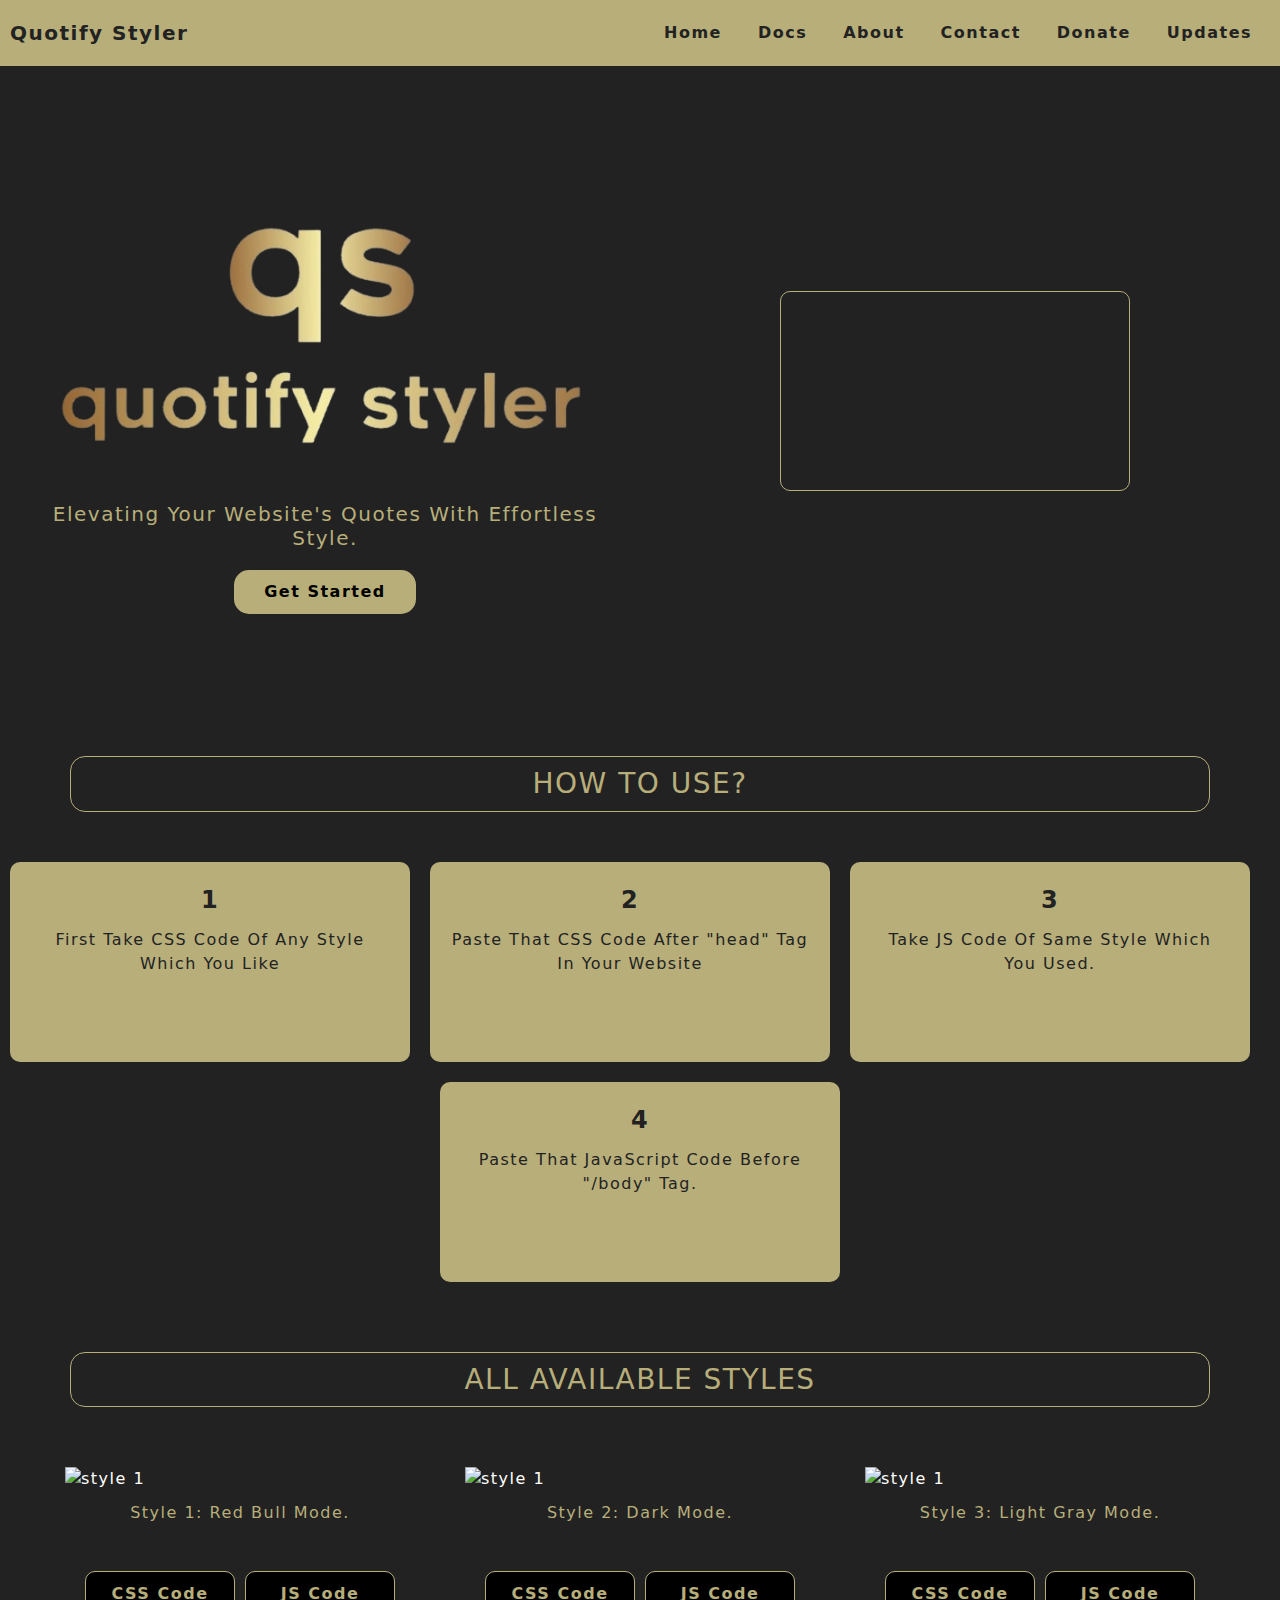
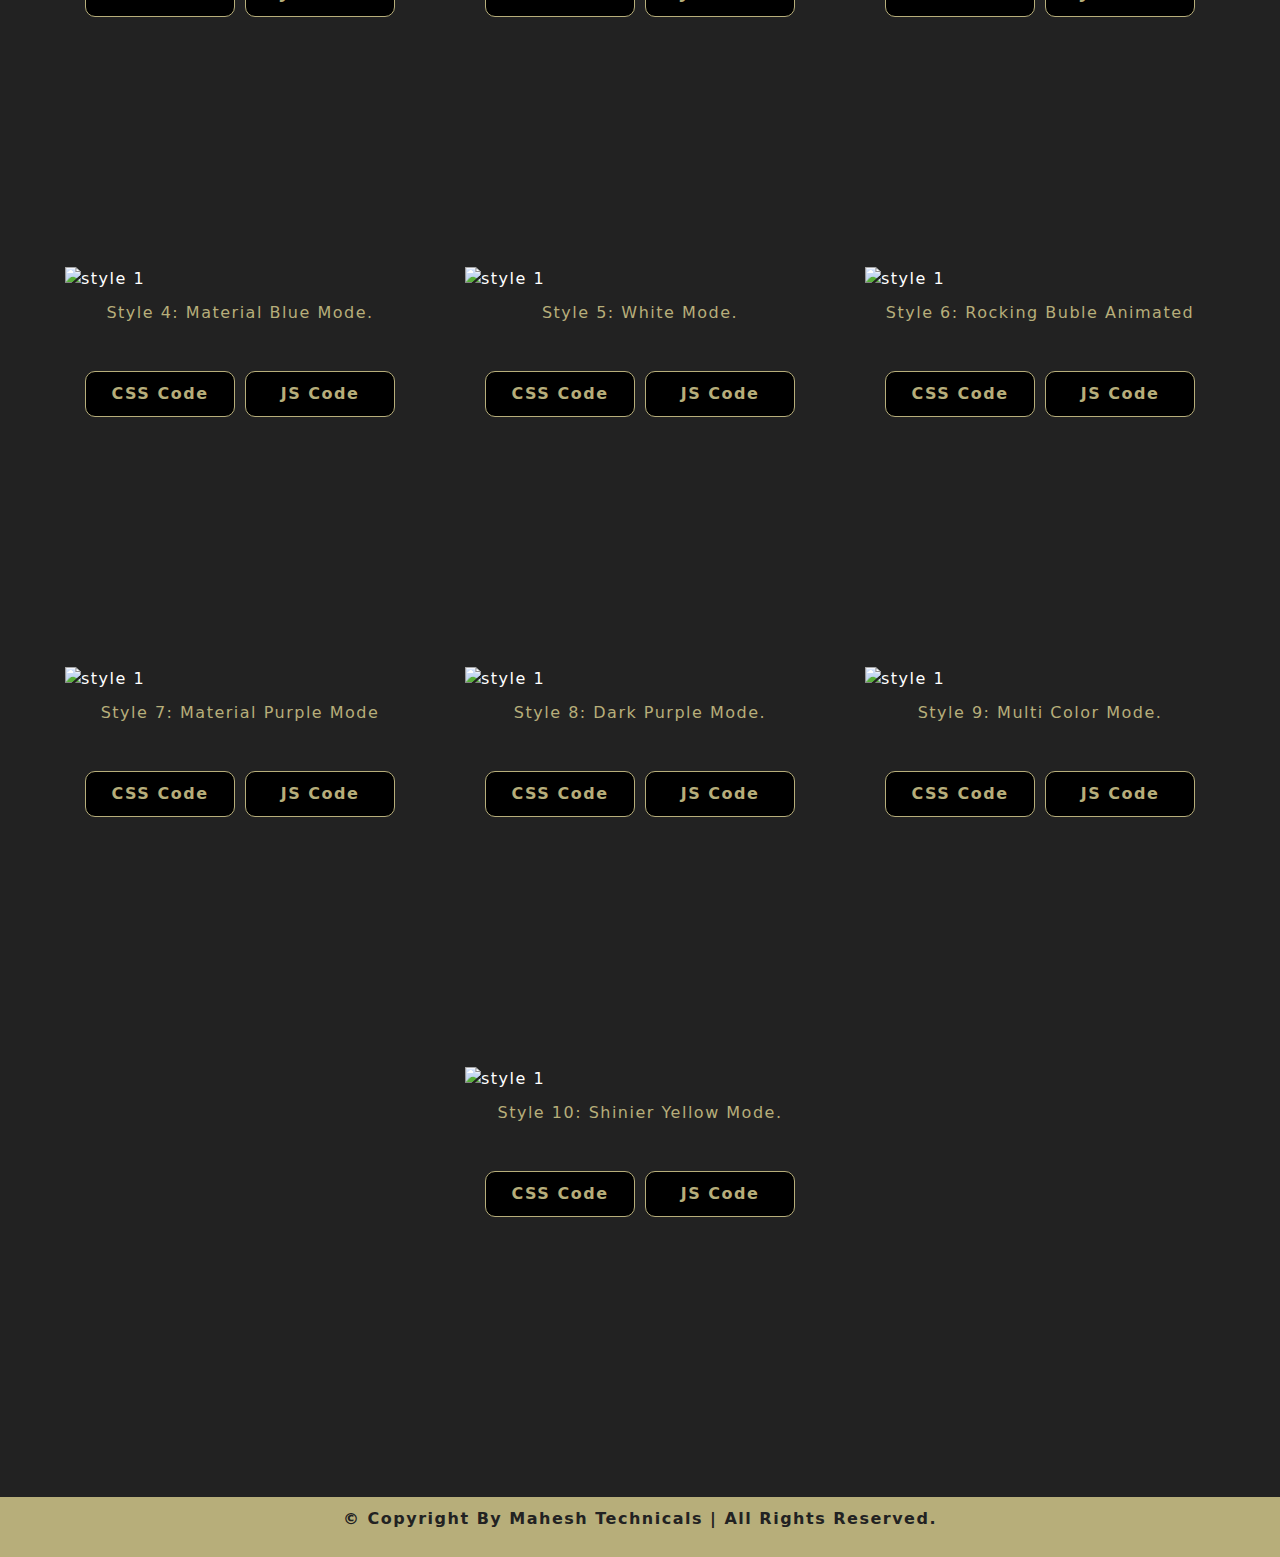
==== index.html @ 48b48182 "Added Changelogs section in menu bar" ====
<!doctype html>
<html lang="en">

<head>
  <meta charset="utf-8">
  <meta name="viewport" content="width=device-width, initial-scale=1">
  <title>Quotify Styler</title>
  <link href="https://cdn.jsdelivr.net/npm/bootstrap@5.3.3/dist/css/bootstrap.min.css" rel="stylesheet" integrity="sha384-QWTKZyjpPEjISv5WaRU9OFeRpok6YctnYmDr5pNlyT2bRjXh0JMhjY6hW+ALEwIH" crossorigin="anonymous">
  <link rel="stylesheet" href="public/style.css">
  <link rel="stylesheet" href="public/responsive.css">
  <link rel="stylesheet" href="https://cdnjs.cloudflare.com/ajax/libs/font-awesome/6.5.2/css/all.min.css" integrity="sha512-SnH5WK+bZxgPHs44uWIX+LLJAJ9/2PkPKZ5QiAj6Ta86w+fsb2TkcmfRyVX3pBnMFcV7oQPJkl9QevSCWr3W6A==" crossorigin="anonymous" referrerpolicy="no-referrer" />
</head>

<body>

  <!--Navbar -->

  <nav class="navbar navbar-expand-lg navbar-light" style="background-color: #B7AE7A;padding-left: 10px; padding-right: 10px;">
    <a class="navbar-brand" href="https://quotify-styler.netlify.app" style="color: #222222; font-weight: bold;">Quotify Styler</a>
    <button class="navbar-toggler" type="button" data-toggle="collapse" data-target="#navbarNav" aria-controls="navbarNav" aria-expanded="false" aria-label="Toggle navigation">
      <span class="navbar-toggler-icon"></span>
    </button>
    <div class="collapse navbar-collapse" id="navbarNav">
      <ul class="navbar-nav m"> <!-- Add ml-auto class here -->
        <li class="nav-item active">
          <a class="nav-link" href="index.html" style="color: #222222; font-weight: bold;">Home</a>
        </li>
        <li class="nav-item">
          <a class="nav-link" href="#docs" style="color: #222222; font-weight: bold;">Docs</a>
        </li>
        <li class="nav-item">
          <a class="nav-link" href="public/about.html" style="color: #222222; font-weight: bold;">About</a>
        </li>
        <li class="nav-item">
          <a class="nav-link" href="public/contact.html" style="color: #222222; font-weight: bold;">Contact</a>
        </li>
        <li class="nav-item">
          <a class="nav-link" href="public/donate.html" style="color: #222222; font-weight: bold;">Donate</a>
        </li>
        <li class="nav-item">
          <a class="nav-link" href="https://quotify-styler.netlify.app/public/updates" style="color: #222222; font-weight: bold;">Updates</a>
        </li>

      </ul>
    </div>
  </nav>


  <div class="whole">



    <!--    Hero Section -->
    <div class="hero">

      <div class="left">

        <img src="public/hero.png" alt="QUOTIFYY Logo">
        <H4>Elevating your website's quotes with effortless style.</H4>

        <a href="#start">

          <button class="bg-primary">Get Started</button></a>

      </div>


      <div class="right">

        <iframe width="560" height="315" src="https://www.youtube.com/embed/2-ReTKgV220?si=RviIQSZwDc6RubhR" title="YouTube video player" frameborder="0" allow="accelerometer; autoplay; clipboard-write; encrypted-media; gyroscope; picture-in-picture; web-share" referrerpolicy="strict-origin-when-cross-origin" allowfullscreen></iframe>


      </div>

    </div>



    <!--    How To UseSection -->

    <h3 id="docs" class="container">How To Use? </h3>

    <div class="use">
      <div class="box">
        <div>
          1
        </div>
        <p>First Take CSS Code Of Any Style Which You Like</p>
      </div>

      <div class="box">
        <div>
          2
        </div>
        <p>Paste That CSS Code After "head" Tag In Your Website</p>
      </div>

      <div class="box">
        <div>
          3
        </div>
        <p>Take JS Code Of Same Style Which You Used.</p>

      </div>

      <div class="box">
        <div>
          4
        </div>
        <p>Paste That JavaScript Code Before "/body" Tag.</p>

      </div>



    </div>

    <!--    Code Section -->
    <h3 id="start" class="container">All Available Styles</h3>


    <div class="styles-sec">
    </div>




  </div>





  <!--    Footer Section -->

  <div class="footer bg-primary">

    <p>© Copyright By Mahesh Technicals | All Rights Reserved.</p>

  </div>





  <script src="https://cdnjs.cloudflare.com/ajax/libs/clipboard.js/2.0.8/clipboard.min.js"></script>


  <script src="https://cdn.jsdelivr.net/npm/bootstrap@5.3.3/dist/js/bootstrap.bundle.min.js" integrity="sha384-YvpcrYf0tY3lHB60NNkmXc5s9fDVZLESaAA55NDzOxhy9GkcIdslK1eN7N6jIeHz" crossorigin="anonymous"></script>

  <!-- jQuery (necessary for Bootstrap's JavaScript plugins) -->
  <script src="https://code.jquery.com/jquery-3.6.0.min.js"></script>
  <!-- Popper.js -->
  <script src="https://cdnjs.cloudflare.com/ajax/libs/popper.js/2.10.2/umd/popper.min.js"></script>
  <!-- Bootstrap JS -->
  <script src="https://stackpath.bootstrapcdn.com/bootstrap/4.5.2/js/bootstrap.min.js"></script>

  <script src="public/api.js">
    public / api.js
  </script>

  <script src="public/main.js">
  </script>



</body>

</html>
---- public/style.css ----
* {
  margin: 0;
  padding: 0;
  box-sizing: border-box;

  letter-spacing: 1.5px;
}


body {
  background: #222222;
  color: white;
}

.whole {
  margin: 10px;
}

a {
  text-decoration: none;
}


ul {
  margin-left: auto;
}

ul li {
  padding: 5px 10px;
  text-align: center;
}

ul li :hover {
  border-radius: 10px;
  background: #222222;
  color: white !important;
  transition: all ease 0.6s;
}


.hero {
  display: flex;
  flex-direction: column;
  align-items: center;
  width: 100%;
  height: auto;
  margin-bottom: 50px;
  /* Change height to auto for responsiveness */
}

.hero .left,
.hero .right {
  width: 100%;
  padding: 20px;
  display: flex;
  flex-direction: column;
  align-items: center;
}

.hero .left img {
  max-width: 100%;
  /* Adjusted max-width to fit container */
  margin-bottom: -30px;
  /* Adjusted margin for better spacing */
}

.hero .left h4 {
  text-align: center;
  margin: 20px 0;
  text-transform: capitalize;
  font-size: 20px;
  color: #B7AE7A;
}

.hero .left button {
  display: block;
  margin: 0 auto;
  outline: none;
  border: none;
  color: black;
  padding: 10px 30px;
  text-align: center;
  border-radius: 15px;
  cursor: pointer;
  background: #B7AE7A !important;
  font-weight: bold;


}

.hero .left button:hover {
  background: #222222 !important;
  color: white !important;
  transition: all ease 0.6s;
  border: 1px solid #B7AE7A;
}

.right iframe {
  width: 350px !important;
  height: 200px;
  border-radius: 10px;
  border: 1px solid #B7AE7A;
}



h3 {
  text-align: center;
  padding: 10px;
  border: 1px solid #B7AE7A;
  border-radius: 15px;
  text-transform: uppercase;
  margin: 10px;
  color: #B7AE7A;
  margin-bottom: 50px;

}

.use {
  display: flex;
  flex-direction: column;
  /* Default: vertical layout */
  align-items: center;
  margin-bottom: 50px;

}

.box {
  width: 100%;
  max-width: 400px;
  /* Adjust max-width as needed */
  padding: 20px;
  margin-bottom: 20px;
  background-color: #B7AE7A;
  border-radius: 10px;
  text-align: center;
  color: #222222;
  height: 200px;

}

.box>div {
  font-size: 24px;
  font-weight: bold;
  margin-bottom: 10px;
}

.box p {
  font-size: 16px;
}



.styles-sec {
  display: flex;
  align-items: center;
  justify-content: center;
  width: 100%;
  height: 100%;
  padding: 10px;
  flex-wrap: wrap;


}

.style {
  width: 100%;
  max-width: 400px;
  height: 400px;
  display: flex;
  flex-direction: column;
  align-items: center;
}

.style img {
  width: 350px;
}

.style p {
  color: #B7AE7A;
  font-weight: 500;
  padding: 10px;
  text-align: center;

}

.copy {
  width: 100%;
  display: flex;
  align-items: center;
  justify-content: center;
  gap: 10px;
  margin-top: 20px;
}

.style button {
  outline: none;
  border: none;
  color: #B7AE7A;
  padding: 10px 10px;
  text-align: center;
  border-radius: 10px;
  cursor: pointer;
  background: black;
  border: 1px solid #B7AE7A;
  font-weight: bold;
  width: 150px;

}

.fa-css3-alt {
  color: orange;
}

.fa-js {
  color: yellow;
}


.fa-check {
  color: #2ecc71;
}



.footer {
  display: flex;
  justify-content: center;
  align-items: center;
  text-align: center;
  margin-top: 20px;
  color: #222222;
  padding: 10px;
  background: #B7AE7A !important;
  font-weight: bold;
}

.allLogs {
  display: flex;
  flex-wrap: wrap;
  gap: 50px;
  justify-content: center;
  align-items: top;
  width: 100%;
  height: auto;
}

.log {
  width: 100%;
  max-width: 500px;
  height: auto;
  display: flex;
  flex-direction: column;
  align-items: left;
  padding: 10px;
  justify-content: start;
}


.log h4 {
  color: #B7AE7A;
}
---- public/responsive.css ----
/* Media query for desktop */
@media (min-width: 768px) {
  .use {
    flex-direction: row;
    /* Horizontal layout for desktop */
    justify-content: center;
    /* Center items horizontally */
    flex-wrap: wrap;
    /* Allow wrapping of boxes */
  }

  .box {
    width: calc(50% - 20px);
    /* Set width for each box, minus margin */
    margin-right: 20px;
    /* Add space between boxes */
  }

  .box:last-child {
    margin-right: 0;
    /* Remove margin from last box */
  }
}


@media (min-width: 768px) {
  .hero {
    flex-direction: row;
    justify-content: space-between;
    height: 70vh;
    /* Restore height for larger screens */
  }

  .hero .left,
  .hero .right {
    width: 50%;
    padding: 0 20px;
  }
}
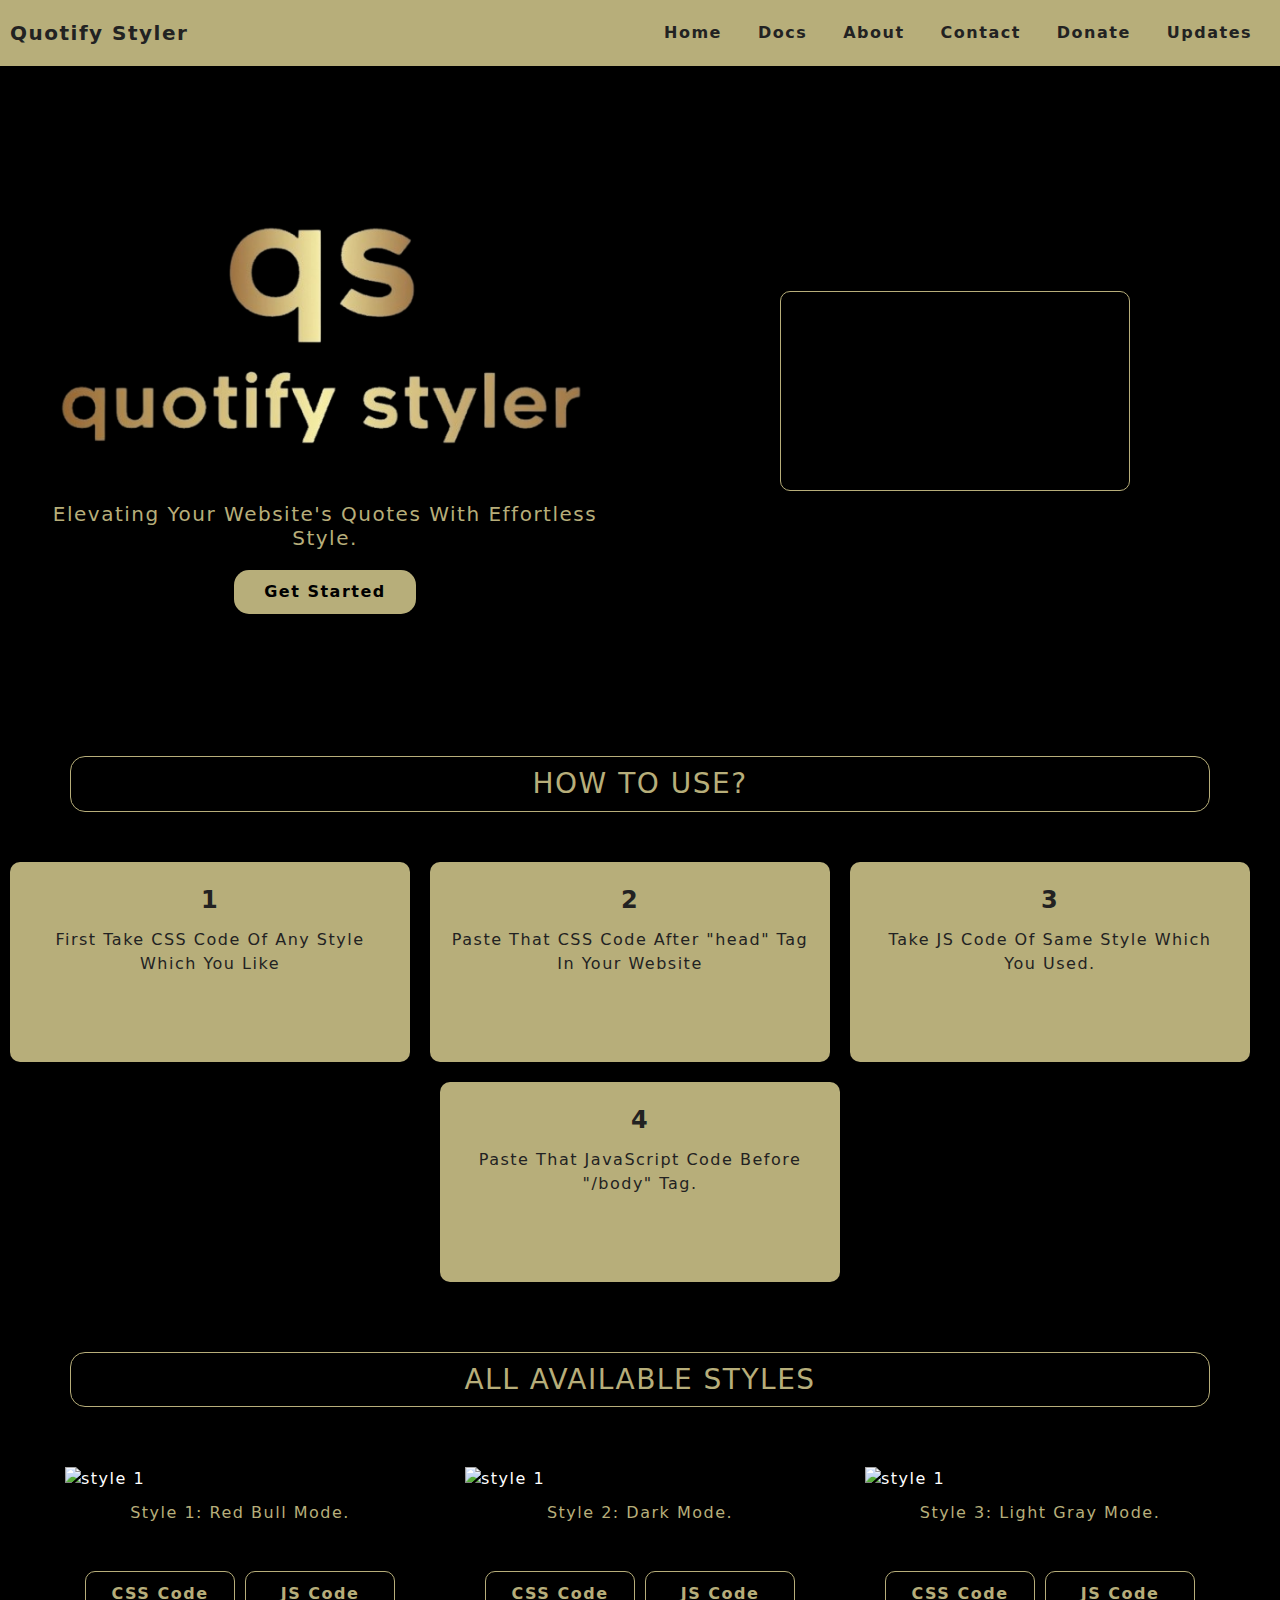
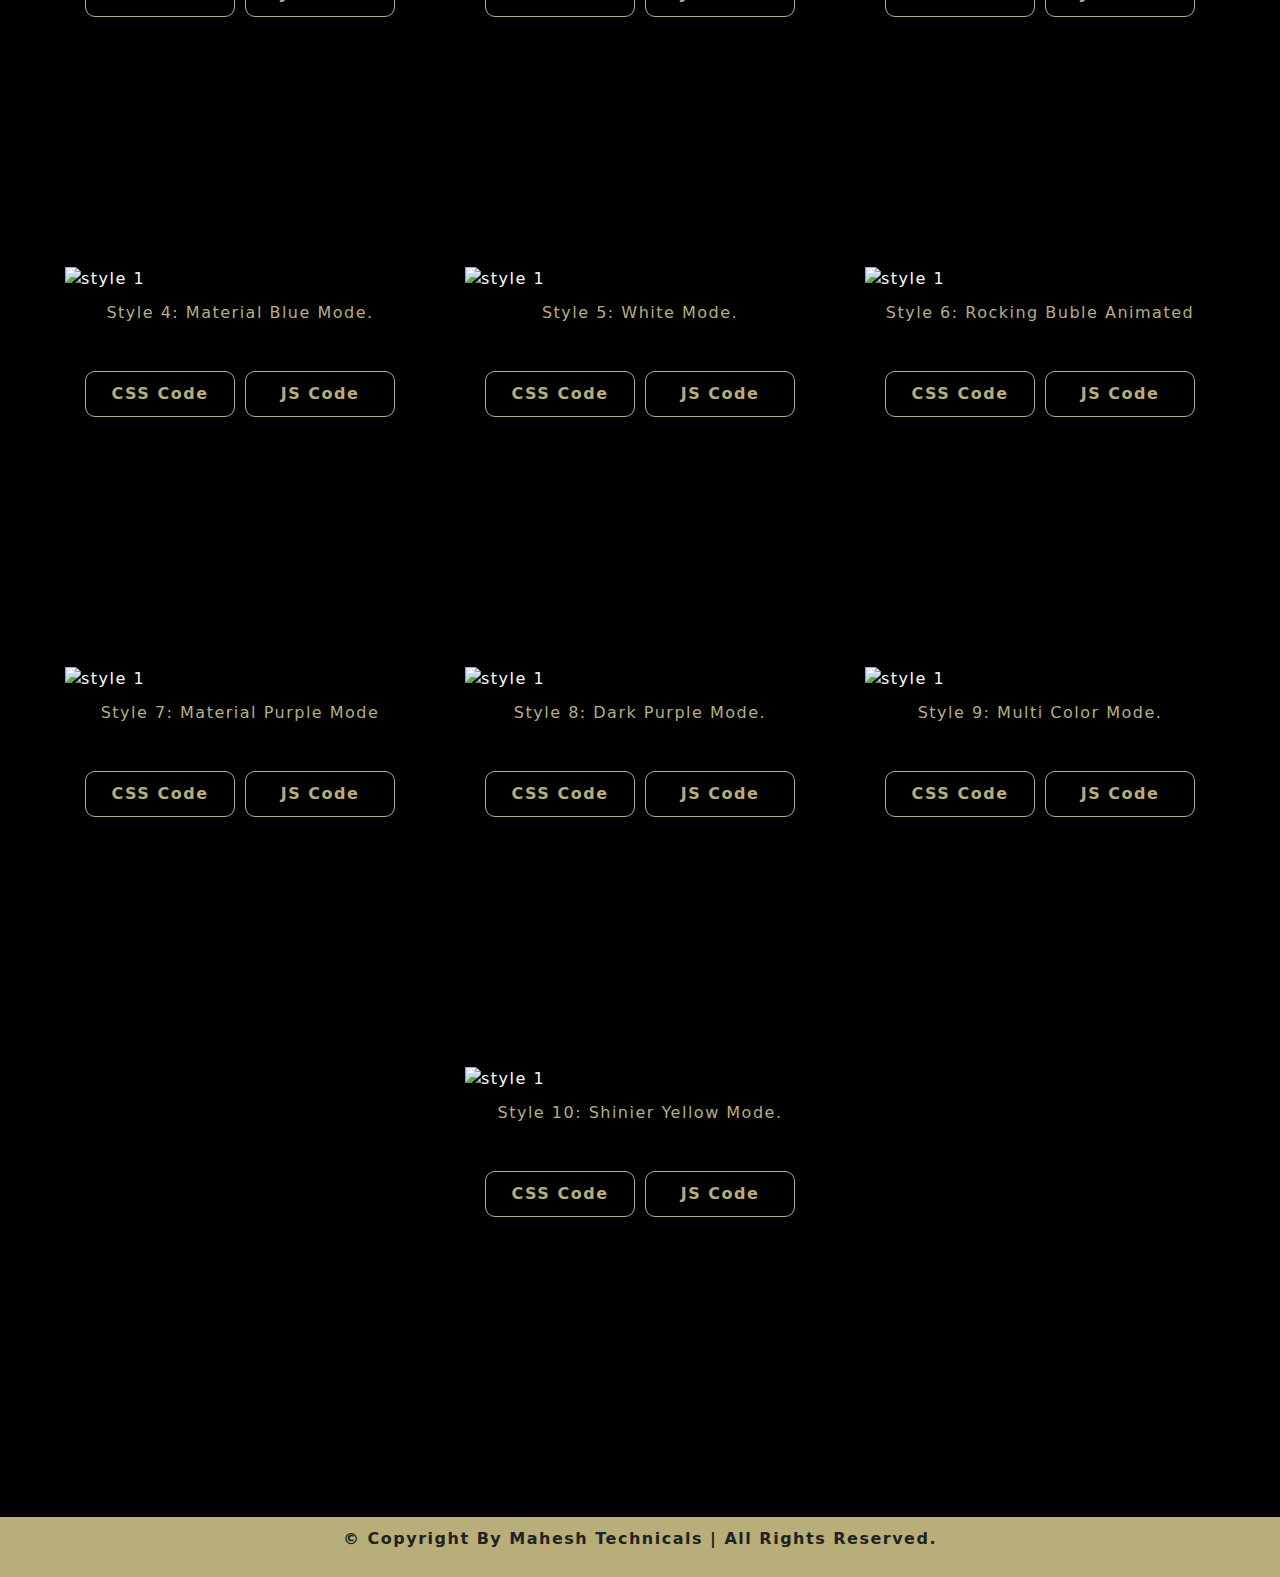
==== commit 33815f19: "Contact us page added to site" ====
--- a/index.html
+++ b/index.html
@@ -29,10 +29,10 @@
           <a class="nav-link" href="#docs" style="color: #222222; font-weight: bold;">Docs</a>
         </li>
         <li class="nav-item">
-          <a class="nav-link" href="public/about.html" style="color: #222222; font-weight: bold;">About</a>
+          <a class="nav-link" href="https://quotify-styler.netlify.app/public/about" style="color: #222222; font-weight: bold;">About</a>
         </li>
         <li class="nav-item">
-          <a class="nav-link" href="public/contact.html" style="color: #222222; font-weight: bold;">Contact</a>
+          <a class="nav-link" href="https://quotify-styler.netlify.app/public/contact" style="color: #222222; font-weight: bold;">Contact</a>
         </li>
         <li class="nav-item">
           <a class="nav-link" href="public/donate.html" style="color: #222222; font-weight: bold;">Donate</a>
--- a/public/style.css
+++ b/public/style.css
@@ -8,7 +8,7 @@
 
 
 body {
-  background: #222222;
+  background: black;
   color: white;
 }
 
@@ -223,18 +223,6 @@
 
 
 
-.footer {
-  display: flex;
-  justify-content: center;
-  align-items: center;
-  text-align: center;
-  margin-top: 20px;
-  color: #222222;
-  padding: 10px;
-  background: #B7AE7A !important;
-  font-weight: bold;
-}
-
 .allLogs {
   display: flex;
   flex-wrap: wrap;
@@ -259,4 +247,127 @@
 
 .log h4 {
   color: #B7AE7A;
+}
+
+
+.allLogs img {
+  width: 300px;
+  height: 200px;
+}
+
+#about {
+  width: 100%;
+  display: flex;
+  align-items: center;
+  justify-content: center;
+  flex-direction: column;
+
+}
+
+#about img {
+  width: 300px;
+}
+
+#about p {
+  width: 100%;
+  max-width: 800px;
+  color: #B7AE7A;
+
+
+}
+
+
+
+.fe-sec {
+  display: flex;
+  width: 100%;
+  flex-wrap: wrap;
+  max-width: 900px;
+  justify-content: center;
+  align-items: center;
+  gap: 20px;
+
+}
+
+.fe-box {
+  height: 150px;
+  width: 45%;
+  max-width: 200px;
+  border: 1px inset #B7AE7A;
+  display: flex;
+  justify-content: center;
+  padding: 10px;
+  align-items: center;
+  flex-direction: column;
+  border-radius: 15px;
+}
+
+.fe-box i {
+  font-size: 40px;
+  border-radius: 50%;
+  display: flex;
+  align-items: center;
+  justify-content: center;
+  margin-bottom: 10px;
+  color: darkgray;
+}
+
+
+
+.fe-box:hover {
+  background: #222222;
+
+}
+
+
+.contact-sec {
+  width: 100%;
+  max-width: 800px;
+  display: flex;
+  align-items: center;
+  flex-direction: column;
+  gap: 20px;
+}
+
+.contact-sec input,
+textarea {
+  padding: 10px 15px;
+  width: 100%;
+  background: transparent;
+  outline: none;
+  border: 1px solid #B7AE7A;
+  color: #B7AE7A;
+  border-radius: 15px;
+}
+
+.contact-sec button {
+  padding: 10px 40px;
+  border: 1px solid #B7AE7A;
+  outline: none;
+  background: transparent;
+  color: #B7AE7A;
+  border-radius: 15px;
+  text-transform: uppercase;
+  font-weight: bold;
+  font-size: 20px;
+}
+
+
+
+
+
+
+
+
+
+.footer {
+  display: flex;
+  justify-content: center;
+  align-items: center;
+  text-align: center;
+  margin-top: 40px;
+  color: #222222;
+  padding: 10px;
+  background: #B7AE7A !important;
+  font-weight: bold;
 }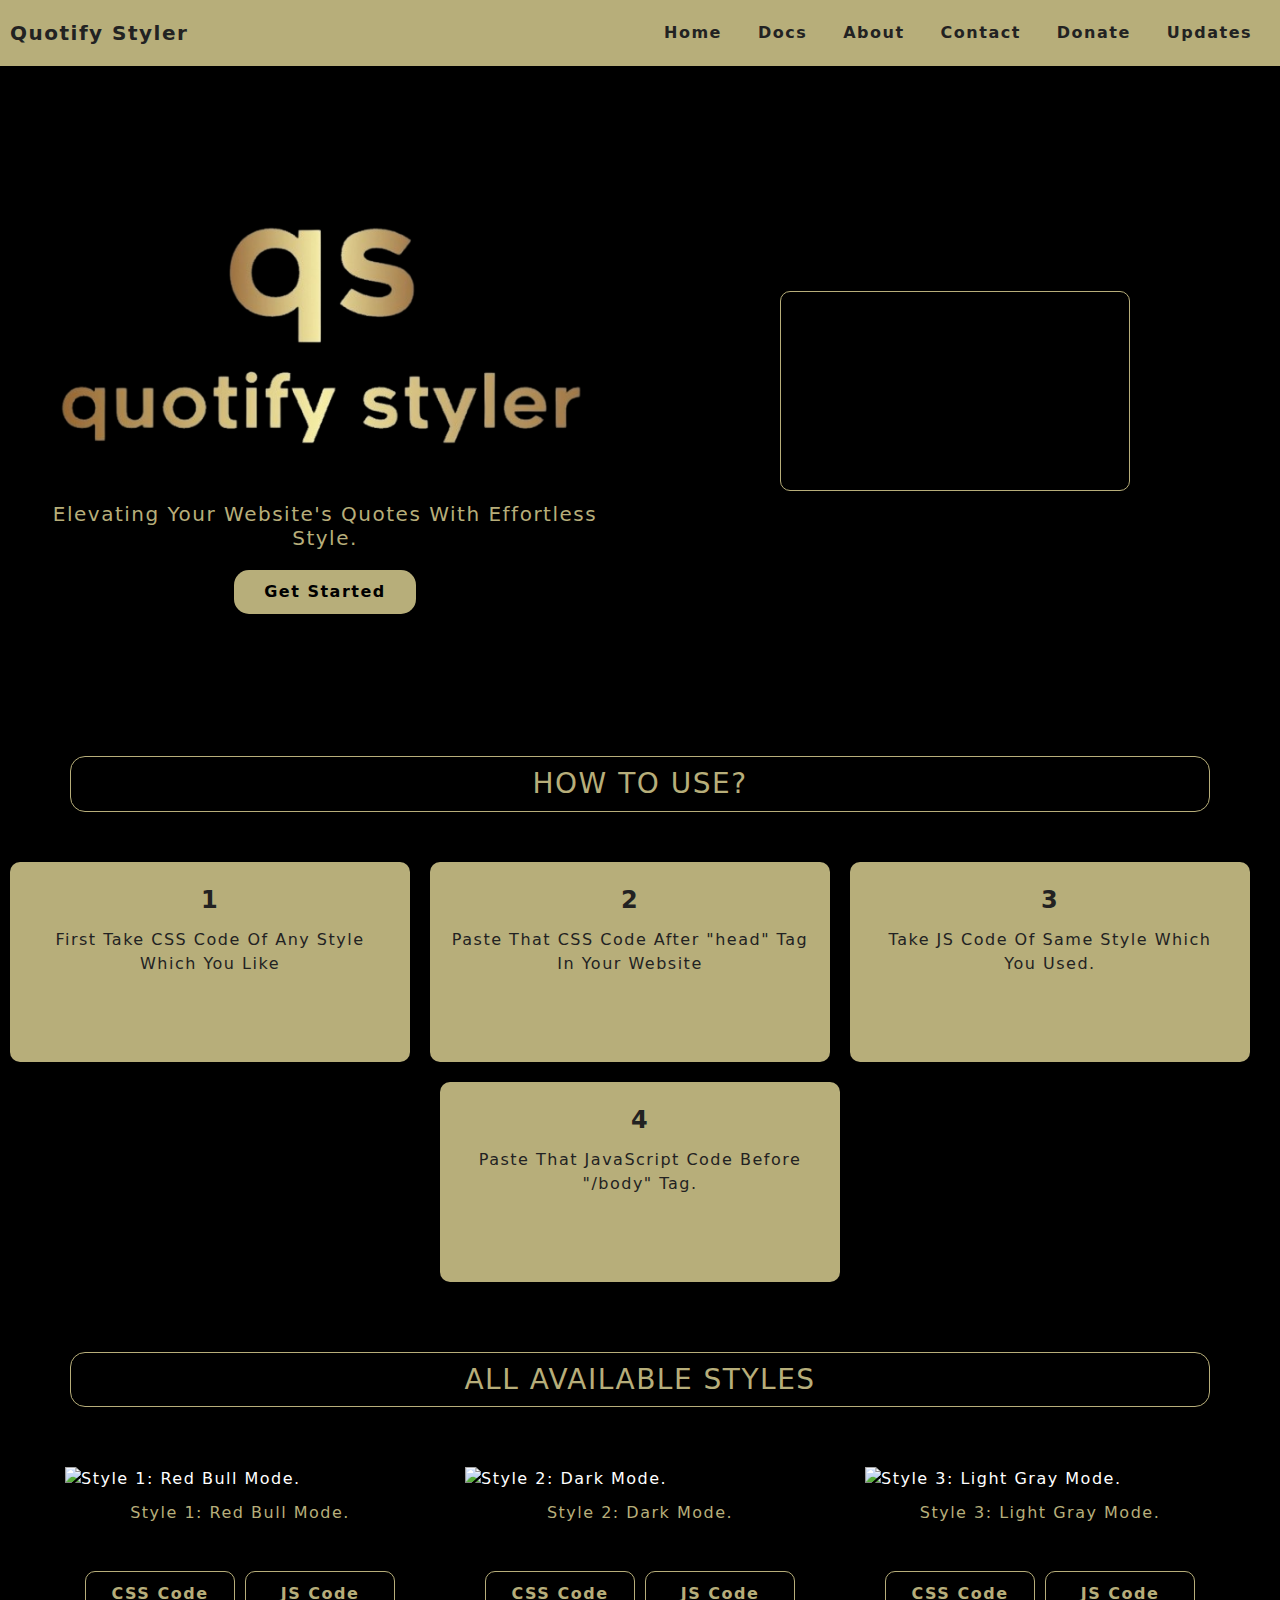
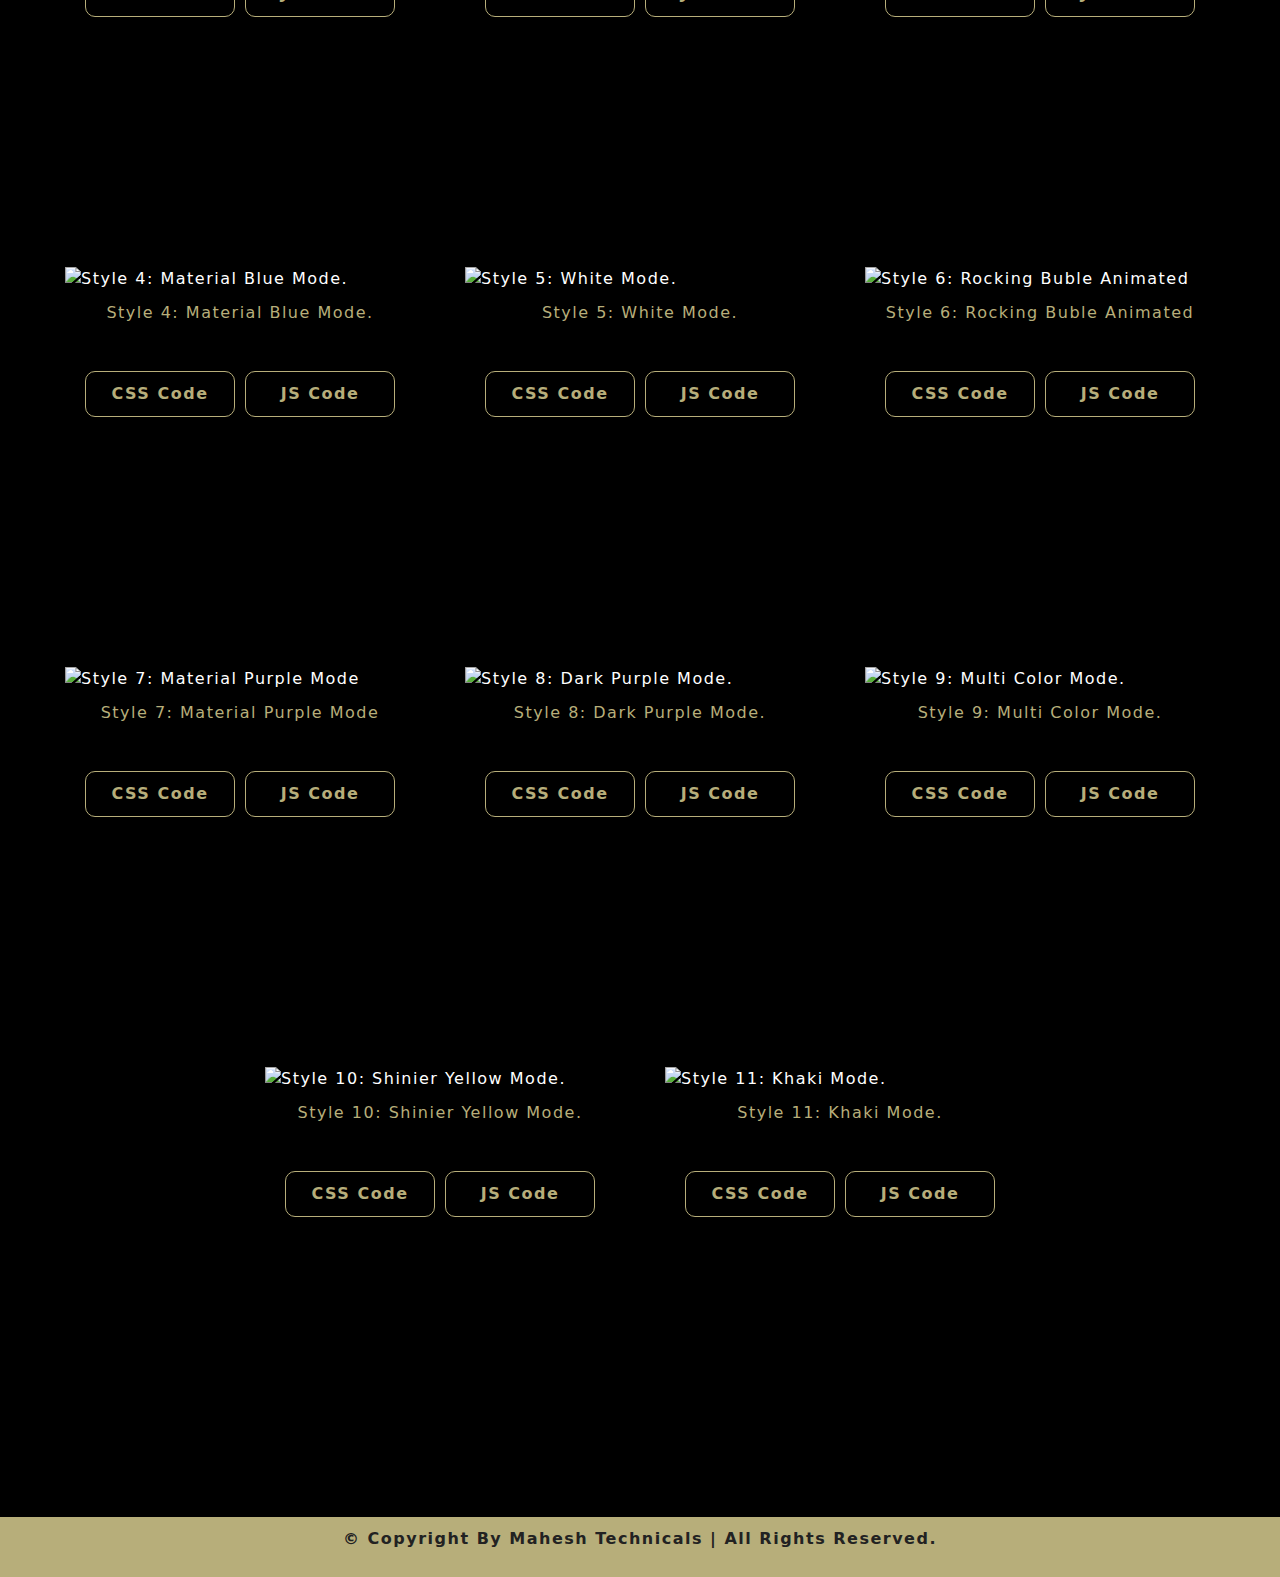
==== commit 020bddf5: "Donate page added." ====
--- a/index.html
+++ b/index.html
@@ -35,7 +35,7 @@
           <a class="nav-link" href="https://quotify-styler.netlify.app/public/contact" style="color: #222222; font-weight: bold;">Contact</a>
         </li>
         <li class="nav-item">
-          <a class="nav-link" href="public/donate.html" style="color: #222222; font-weight: bold;">Donate</a>
+          <a class="nav-link" href="https://quotify-styler.netlify.app/public/donate" style="color: #222222; font-weight: bold;">Donate</a>
         </li>
         <li class="nav-item">
           <a class="nav-link" href="https://quotify-styler.netlify.app/public/updates" style="color: #222222; font-weight: bold;">Updates</a>
--- a/public/style.css
+++ b/public/style.css
@@ -326,6 +326,7 @@
   display: flex;
   align-items: center;
   flex-direction: column;
+  margin: 0 auto;
   gap: 20px;
 }
 
@@ -350,13 +351,123 @@
   text-transform: uppercase;
   font-weight: bold;
   font-size: 20px;
-}
-
-
-
-
-
-
+  margin-bottom: 40px;
+}
+
+.contact-sec button:hover {
+  background: #B7AE7A;
+  color: #222222;
+  transition: all ease 0.6s;
+}
+
+.or {
+  width: 100%;
+  max-width: 800px;
+  display: flex;
+  align-items: center;
+  justify-content: center;
+  margin: 0 auto;
+
+
+}
+
+.or p {
+  font-size: 20px;
+  border: 1px solid #B7AE7A;
+  border-radius: 50%;
+  padding: 10px;
+}
+
+.social {
+  width: 100%;
+  max-width: 800px;
+  display: flex;
+  align-items: center;
+  justify-content: center;
+  gap: 15px;
+  margin: 0 auto;
+}
+
+
+.social i {
+  font-size: 30px;
+  color: #B7AE7A;
+}
+
+.don {
+  display: flex;
+  justify-content: center;
+  align-items: center;
+  flex-wrap: wrap;
+  width: 100%;
+  max-width: 1000px;
+  gap: 40px;
+}
+
+.don-box {
+  display: flex;
+  flex-direction: column;
+  align-items: center;
+  justify-content: center;
+  width: 100%;
+  max-width: 300px;
+  padding: 10px;
+  border: 1px solid #B7AE7A;
+  height: 400px;
+  border-radius: 15px;
+}
+
+.don-box img {
+  height: 200px;
+  width: 200px;
+  border-radius: 10px;
+}
+
+.UPI {
+  color: #222222;
+  padding: 5px;
+  background: #B7AE7A;
+  display: flex;
+  align-items: center;
+  justify-content: center;
+  font-weight: bold;
+  border-radius: 10px;
+
+}
+
+
+mac {
+  height: 200px;
+  width: 200px;
+  display: flex;
+  justify-content: center;
+  align-items: center;
+}
+
+
+.fa-paypal {
+  font-size: 150px
+}
+
+.don-box button {
+  border: none;
+  outline: none;
+  padding: 10px 40px;
+  text-align: center;
+  color: #222222;
+  background: #B7AE7A;
+  font-weight: bold;
+  border-radius: 10px;
+}
+
+
+.don-info {
+  width: 100%;
+  max-width: 1000px;
+  padding: 20px 50px;
+  margin: 0 auto;
+  color: #B7AE7A;
+}
 
 
 
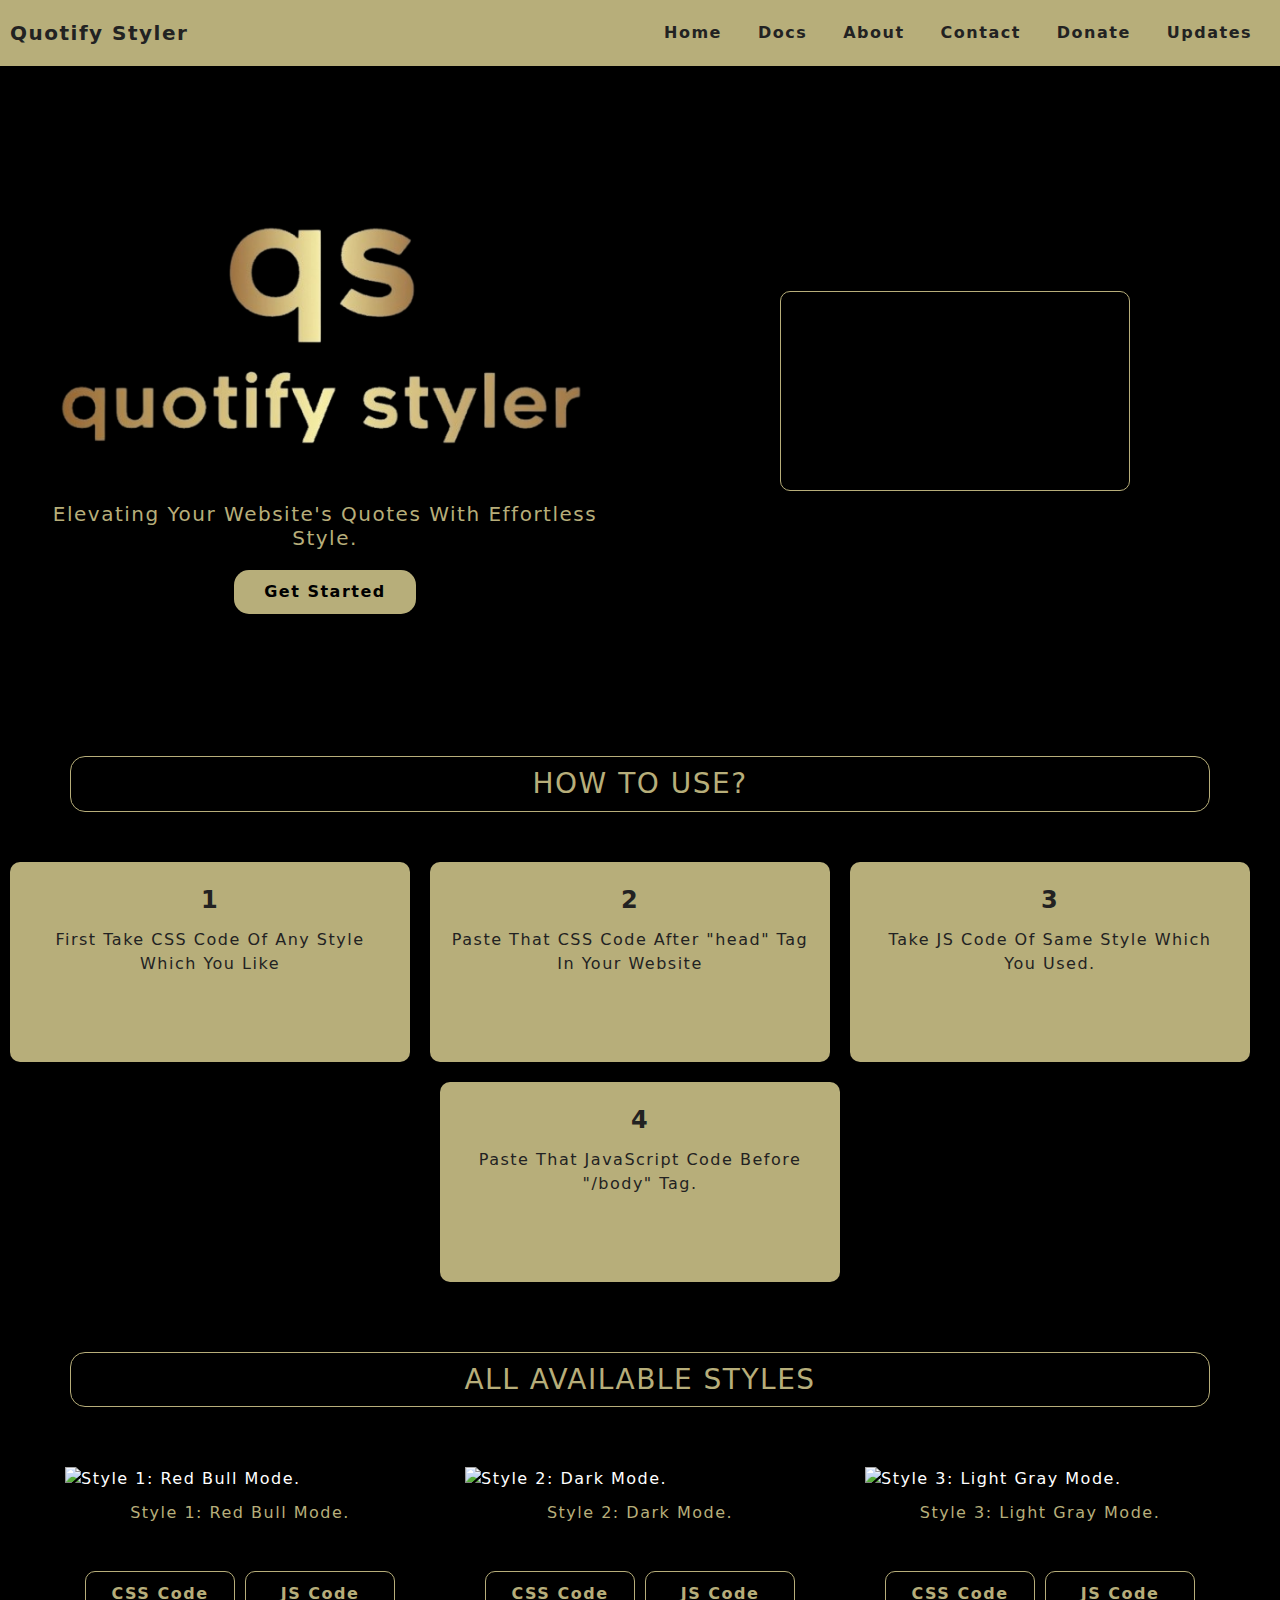
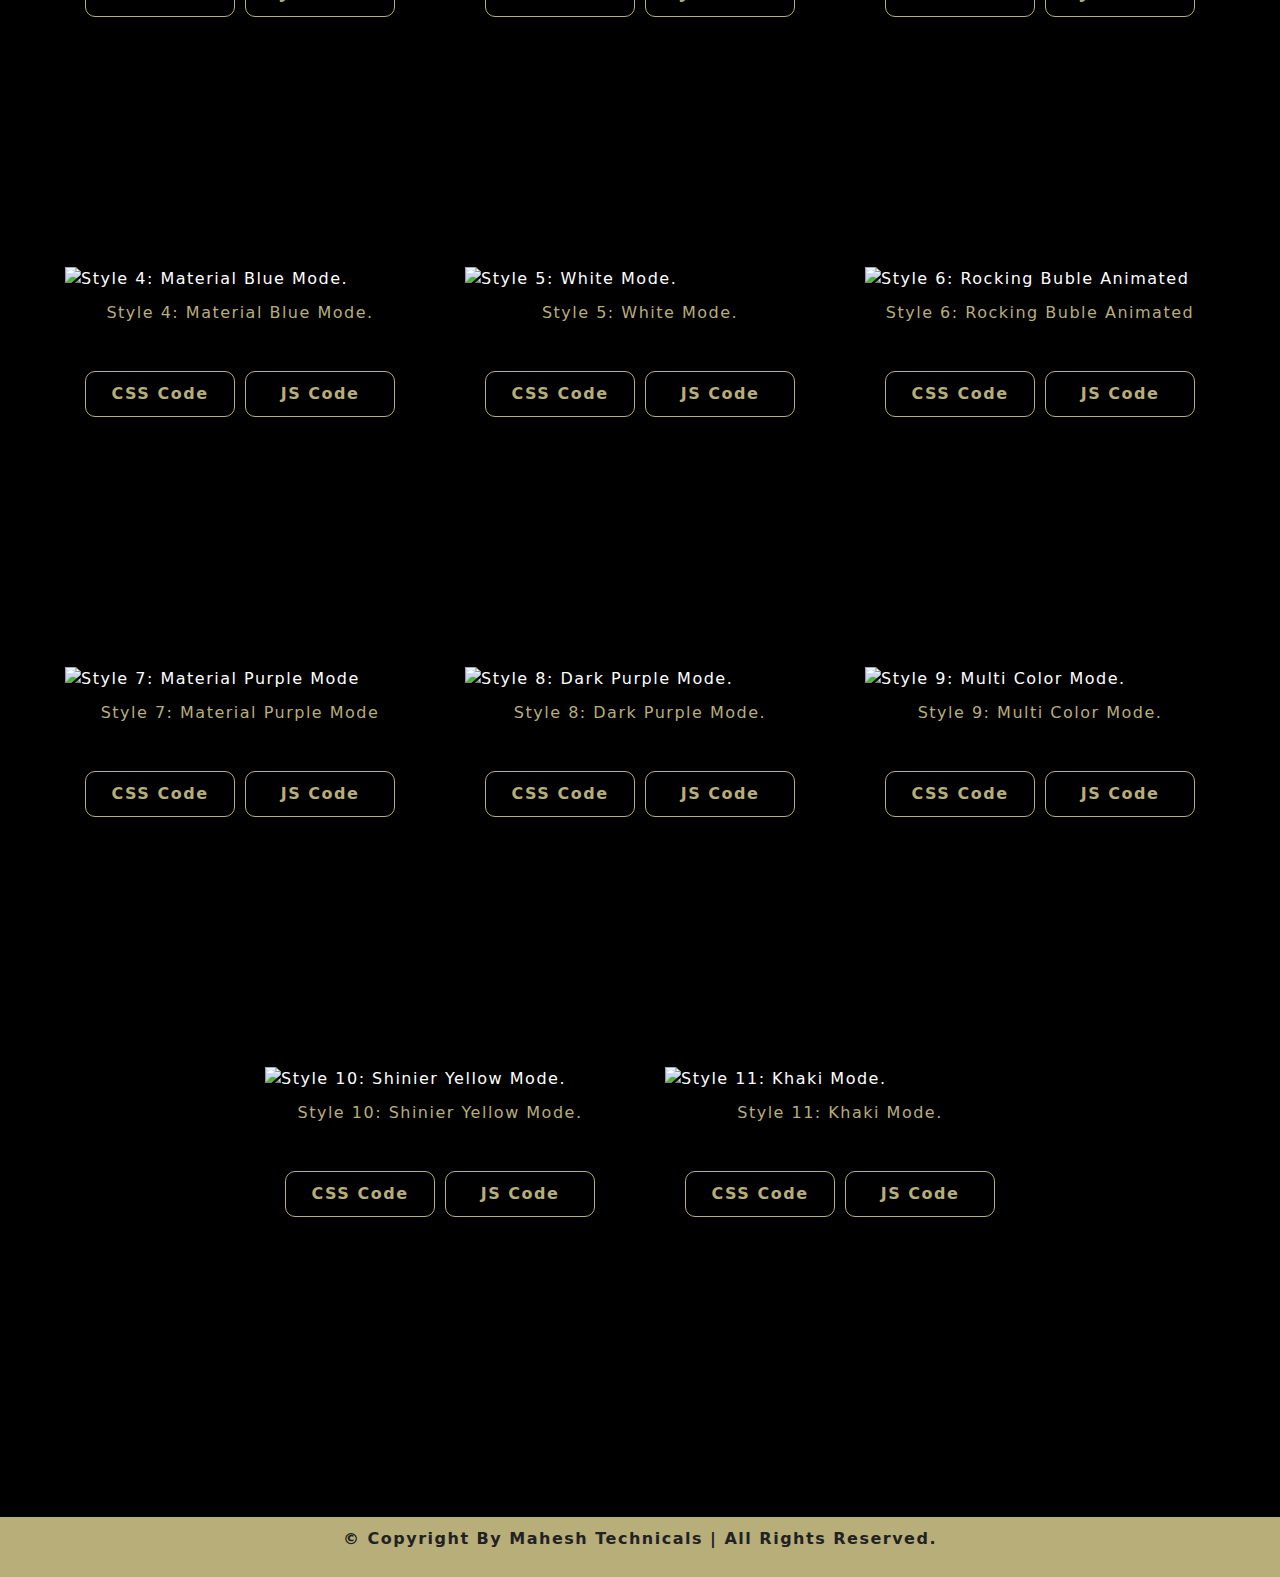
==== commit 16e635a9: "Added url of Mahesh Technicals" ====
--- a/index.html
+++ b/index.html
@@ -134,8 +134,7 @@
   <!--    Footer Section -->
 
   <div class="footer bg-primary">
-
-    <p>© Copyright By Mahesh Technicals | All Rights Reserved.</p>
+    <p>© Copyright By <a href="https://maheshtechnicals.com/" style="color:#222222;" target="_blank"> Mahesh Technicals </a>| All Rights Reserved.</p>
 
   </div>
 
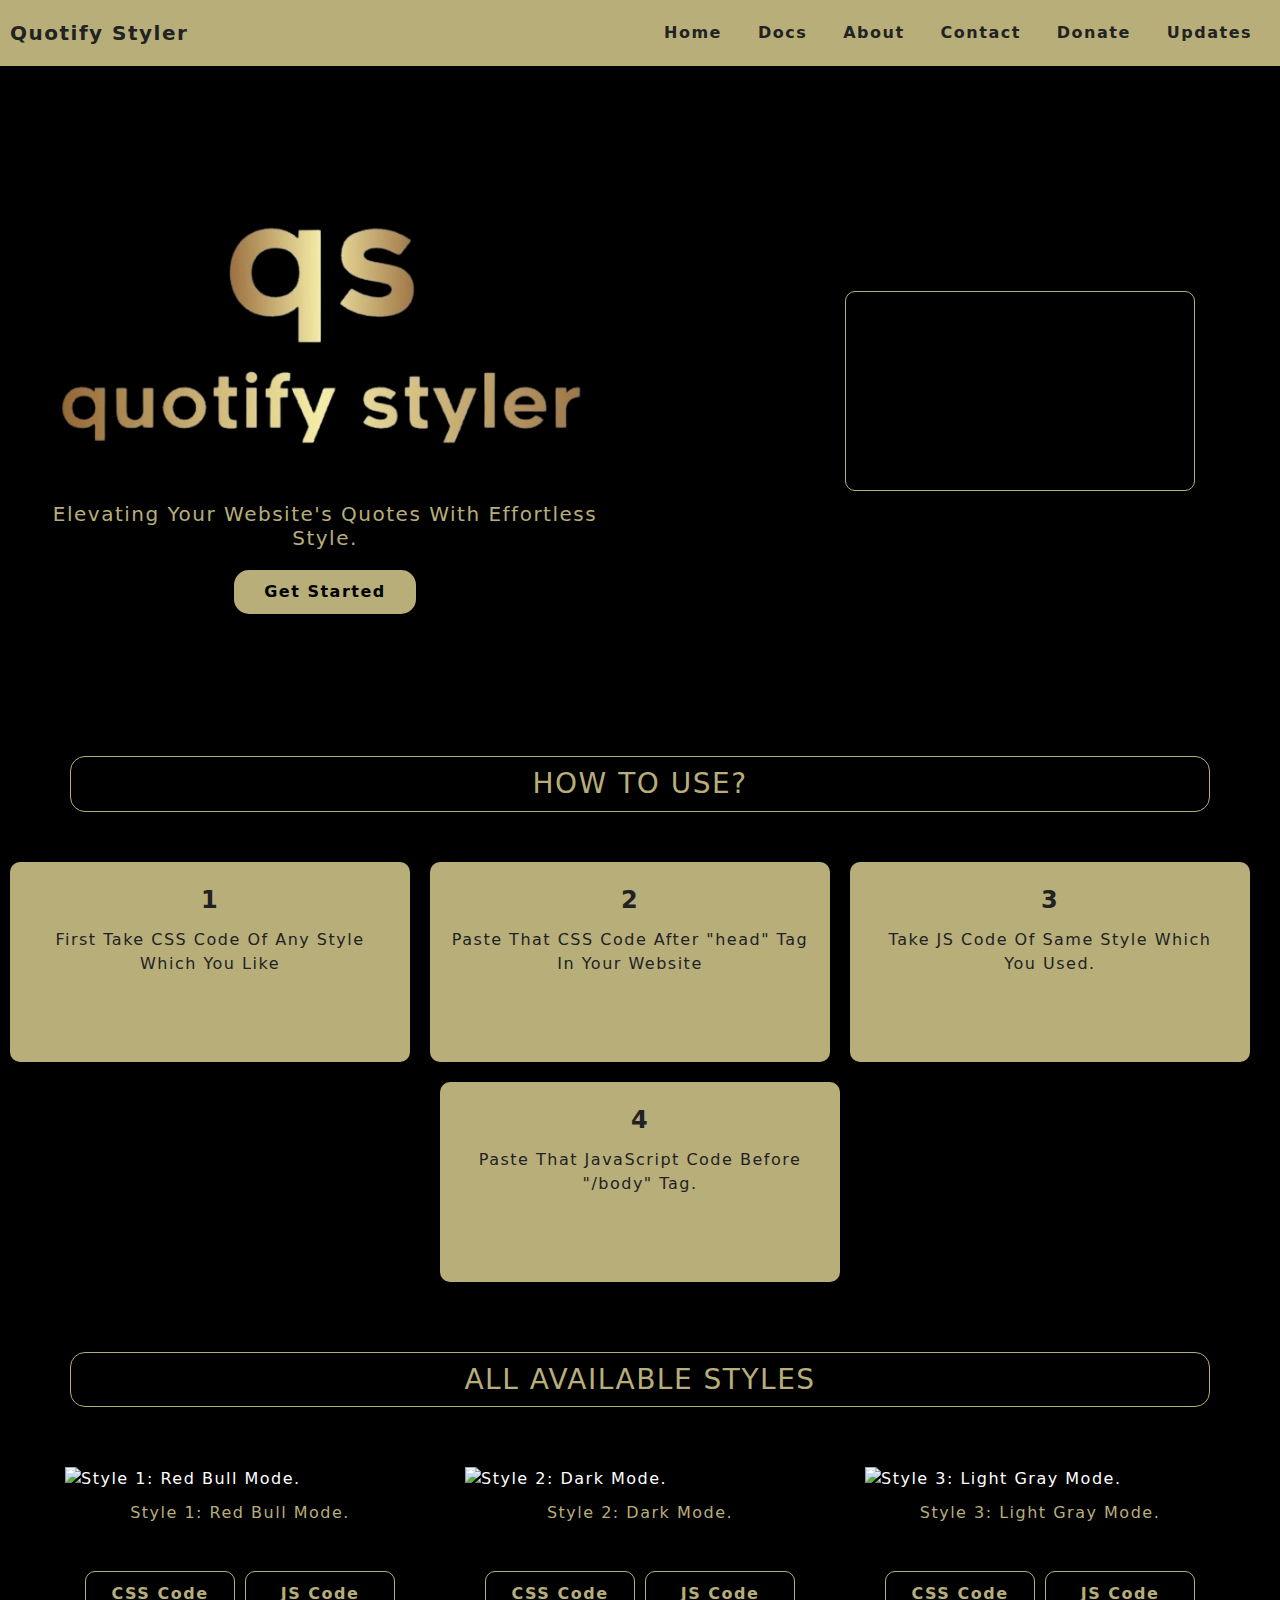
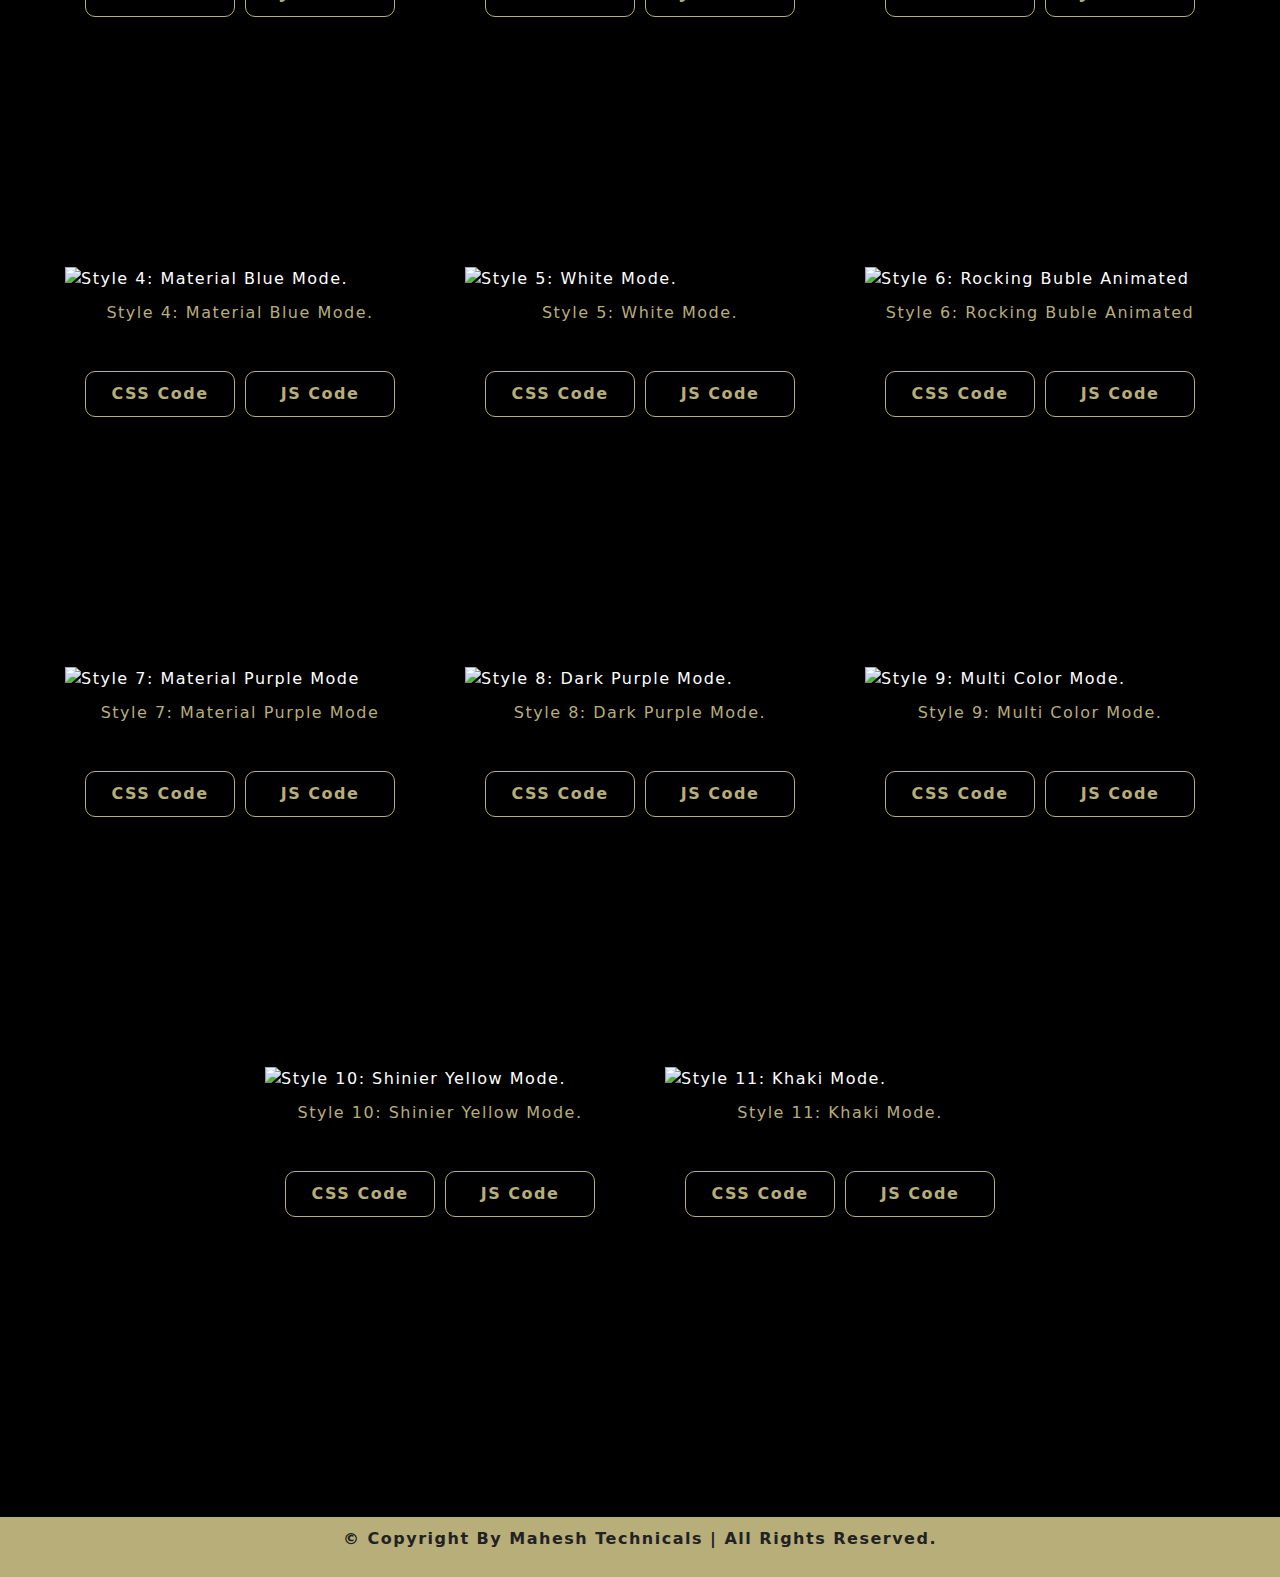
==== commit 2367be8d: "GSC update" ====
--- a/index.html
+++ b/index.html
@@ -9,6 +9,7 @@
   <link rel="stylesheet" href="public/style.css">
   <link rel="stylesheet" href="public/responsive.css">
   <link rel="stylesheet" href="https://cdnjs.cloudflare.com/ajax/libs/font-awesome/6.5.2/css/all.min.css" integrity="sha512-SnH5WK+bZxgPHs44uWIX+LLJAJ9/2PkPKZ5QiAj6Ta86w+fsb2TkcmfRyVX3pBnMFcV7oQPJkl9QevSCWr3W6A==" crossorigin="anonymous" referrerpolicy="no-referrer" />
+  <meta name="google-site-verification" content="pQys5a8z1MbB0Urg-S910LgLPFM4MTN7da6Mjt5A8Pg" />
 </head>
 
 <body>
--- a/public/style.css
+++ b/public/style.css
@@ -55,6 +55,10 @@
   display: flex;
   flex-direction: column;
   align-items: center;
+}
+
+.hero .right {
+  max-width: 500px;
 }
 
 .hero .left img {
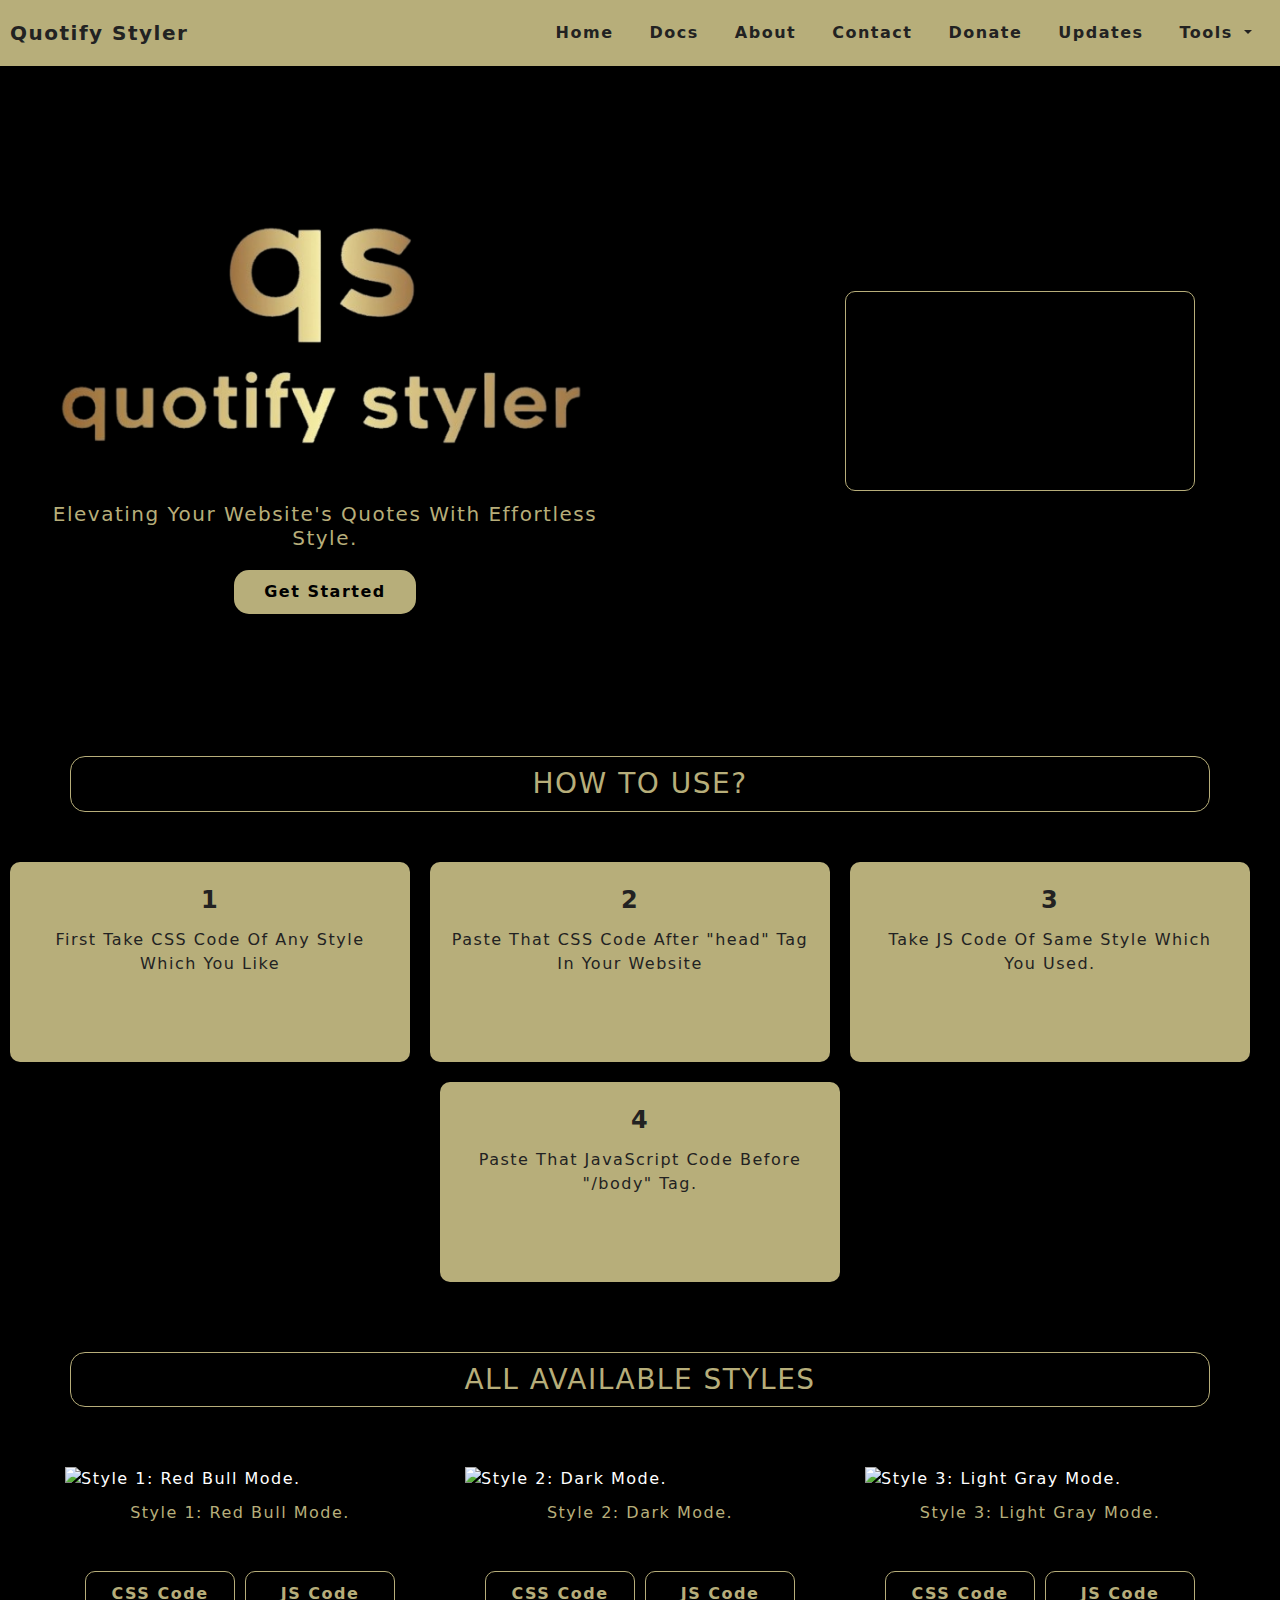
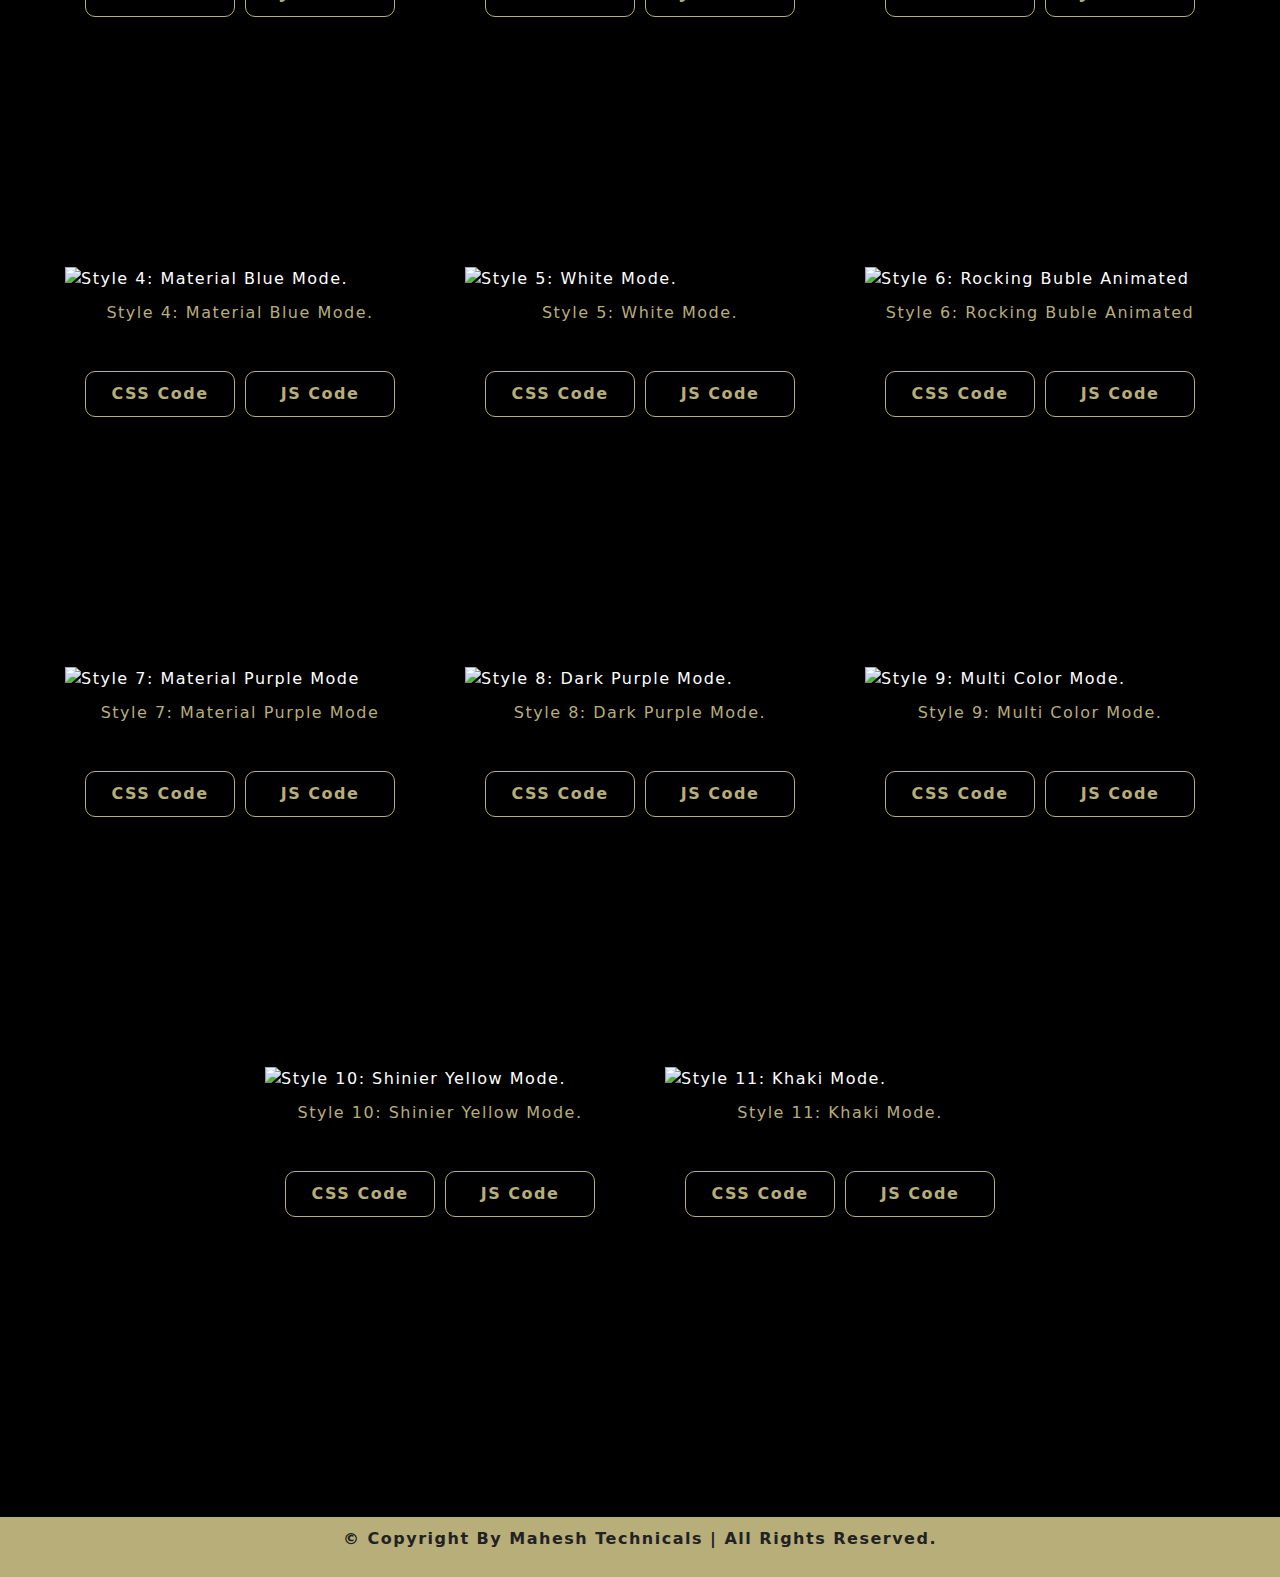
==== commit 7f4c0adc: "Added tools to all pages" ====
--- a/index.html
+++ b/index.html
@@ -4,6 +4,7 @@
 <head>
   <meta charset="utf-8">
   <meta name="viewport" content="width=device-width, initial-scale=1">
+  <meta name="description" content="Quotify Styler: Your website's magic tool, especially for sharing shayari. Simplify the look of blockquote tags without the hassle of complex coding. Utilize our CDN for seamless integration. Choose from a variety of styles to effortlessly customize your site's vibe.">
   <title>Quotify Styler</title>
   <link href="https://cdn.jsdelivr.net/npm/bootstrap@5.3.3/dist/css/bootstrap.min.css" rel="stylesheet" integrity="sha384-QWTKZyjpPEjISv5WaRU9OFeRpok6YctnYmDr5pNlyT2bRjXh0JMhjY6hW+ALEwIH" crossorigin="anonymous">
   <link rel="stylesheet" href="public/style.css">
@@ -22,12 +23,12 @@
       <span class="navbar-toggler-icon"></span>
     </button>
     <div class="collapse navbar-collapse" id="navbarNav">
-      <ul class="navbar-nav m"> <!-- Add ml-auto class here -->
+      <ul class="navbar-nav ml-auto">
         <li class="nav-item active">
-          <a class="nav-link" href="index.html" style="color: #222222; font-weight: bold;">Home</a>
+          <a class="nav-link" href="https://quotify-styler.netlify.app" style="color: #222222; font-weight: bold;">Home</a>
         </li>
         <li class="nav-item">
-          <a class="nav-link" href="#docs" style="color: #222222; font-weight: bold;">Docs</a>
+          <a class="nav-link" href="https://quotify-styler.netlify.app/#docs" style="color: #222222; font-weight: bold;">Docs</a>
         </li>
         <li class="nav-item">
           <a class="nav-link" href="https://quotify-styler.netlify.app/public/about" style="color: #222222; font-weight: bold;">About</a>
@@ -41,10 +42,18 @@
         <li class="nav-item">
           <a class="nav-link" href="https://quotify-styler.netlify.app/public/updates" style="color: #222222; font-weight: bold;">Updates</a>
         </li>
-
+        <li class="nav-item dropdown">
+          <a class="nav-link dropdown-toggle" href="#" id="navbarDropdown" role="button" data-toggle="dropdown" aria-haspopup="true" aria-expanded="false" style="color: #222222; font-weight: bold;">
+            Tools
+          </a>
+          <div class="dropdown-menu custom-dropdown-menu" aria-labelledby="navbarDropdown">
+            <a class="dropdown-item" href="https://quotify-styler.netlify.app/public/tool/gdown/" style="color: #222222; font-weight: bold;">GDown Tool</a>
+          </div>
+        </li>
       </ul>
     </div>
   </nav>
+
 
 
   <div class="whole">
--- a/public/style.css
+++ b/public/style.css
@@ -37,6 +37,27 @@
   transition: all ease 0.6s;
 }
 
+
+/* Custom styles for the dropdown menu */
+.custom-dropdown-menu {
+  background-color: transparent !important;
+  border: none !important;
+  box-shadow: none !important;
+}
+
+/* Custom styles for the dropdown items */
+.custom-dropdown-menu .dropdown-item {
+  background-color: transparent !important;
+  color: #222222 !important;
+  font-weight: bold !important;
+  padding: 10px;
+}
+
+/* Custom hover effect for dropdown items */
+.custom-dropdown-menu .dropdown-item:hover {
+  background: #222222 !important;
+  color: white !important;
+}
 
 .hero {
   display: flex;
@@ -485,4 +506,48 @@
   padding: 10px;
   background: #B7AE7A !important;
   font-weight: bold;
+}
+
+
+
+
+/* Loader */
+
+.shapes {
+  width: 44.8px;
+  height: 44.8px;
+  color: #b7ae7a;
+  position: relative;
+  background: radial-gradient(11.2px, currentColor 94%, #0000);
+}
+
+.shapes:before {
+  content: '';
+  position: absolute;
+  inset: 0;
+  border-radius: 50%;
+  background: radial-gradient(10.08px at bottom right, #0000 94%, currentColor) top left,
+    radial-gradient(10.08px at bottom left, #0000 94%, currentColor) top right,
+    radial-gradient(10.08px at top right, #0000 94%, currentColor) bottom left,
+    radial-gradient(10.08px at top left, #0000 94%, currentColor) bottom right;
+  background-size: 22.4px 22.4px;
+  background-repeat: no-repeat;
+  animation: shapes-77ngqcmd 1.7999999999999998s infinite cubic-bezier(0.3, 1, 0, 1);
+}
+
+@keyframes shapes-77ngqcmd {
+  33% {
+    inset: -11.2px;
+    transform: rotate(0deg);
+  }
+
+  66% {
+    inset: -11.2px;
+    transform: rotate(90deg);
+  }
+
+  100% {
+    inset: 0;
+    transform: rotate(90deg);
+  }
 }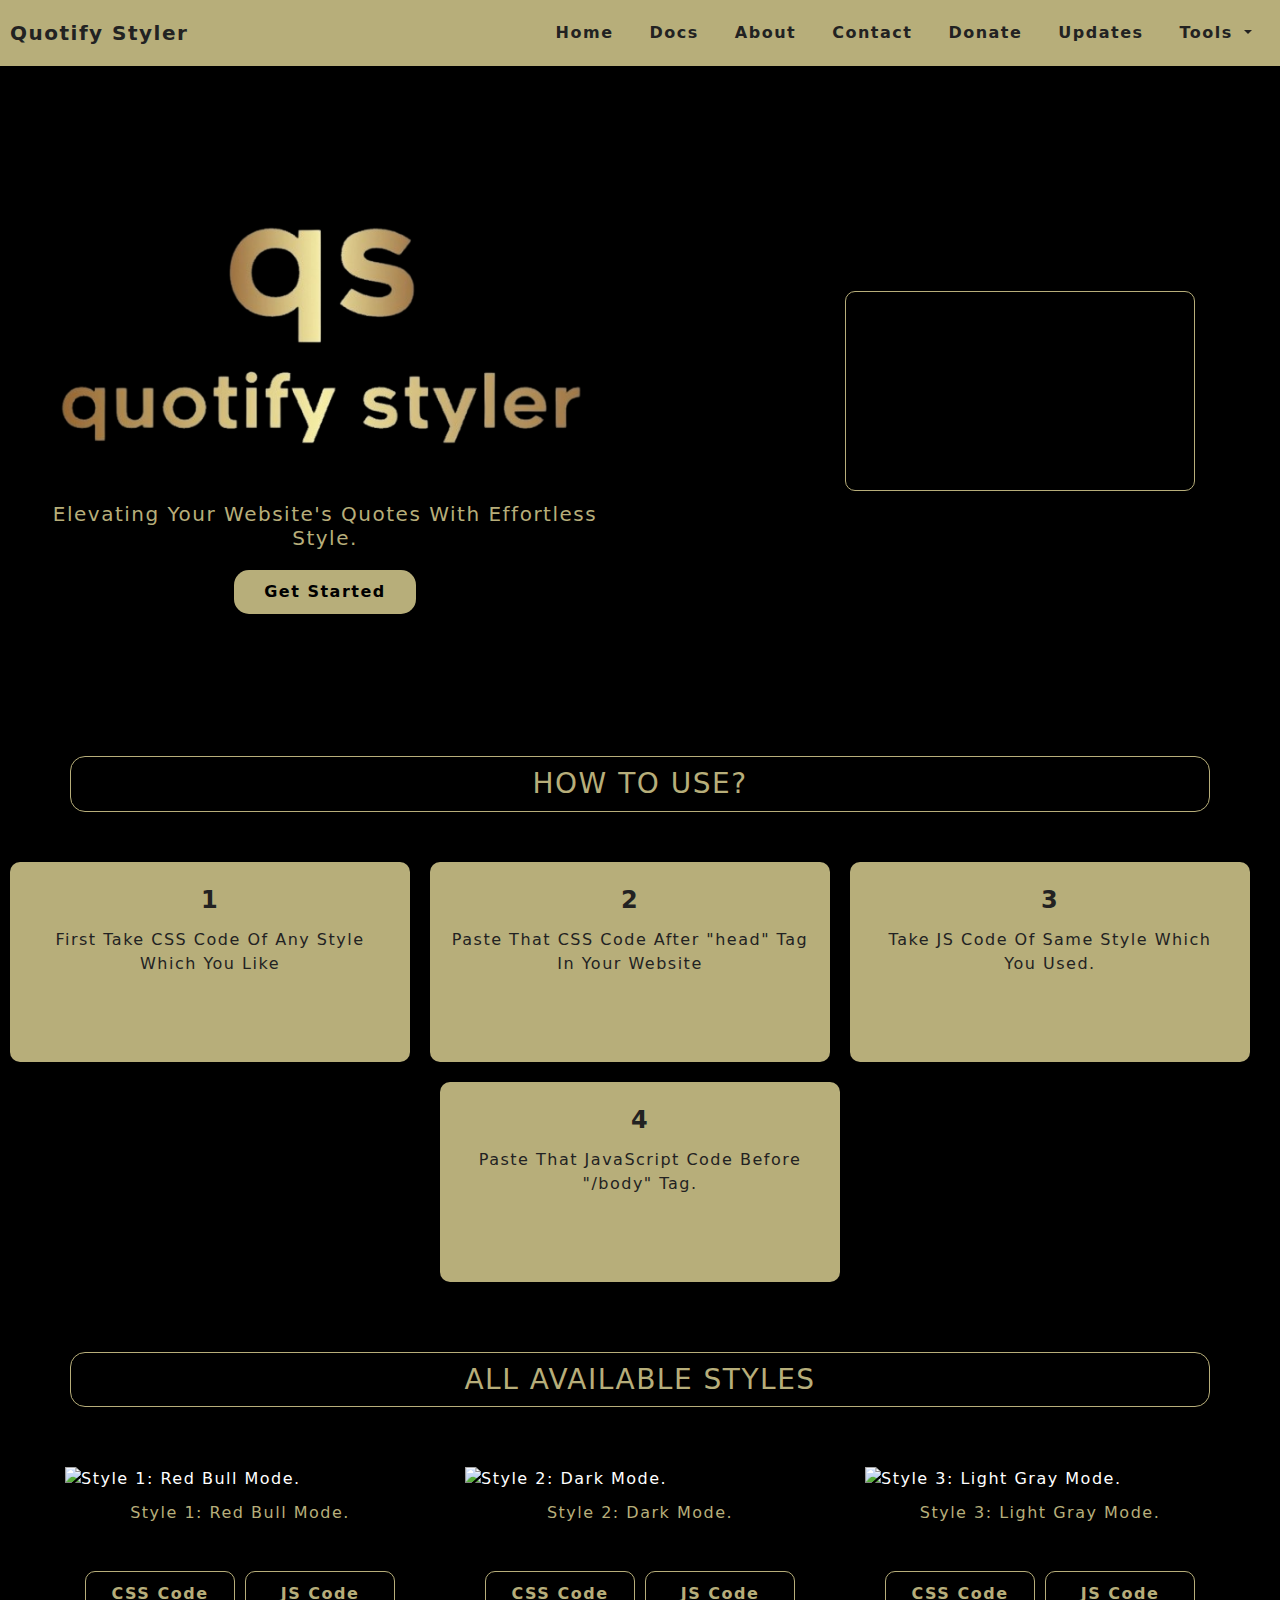
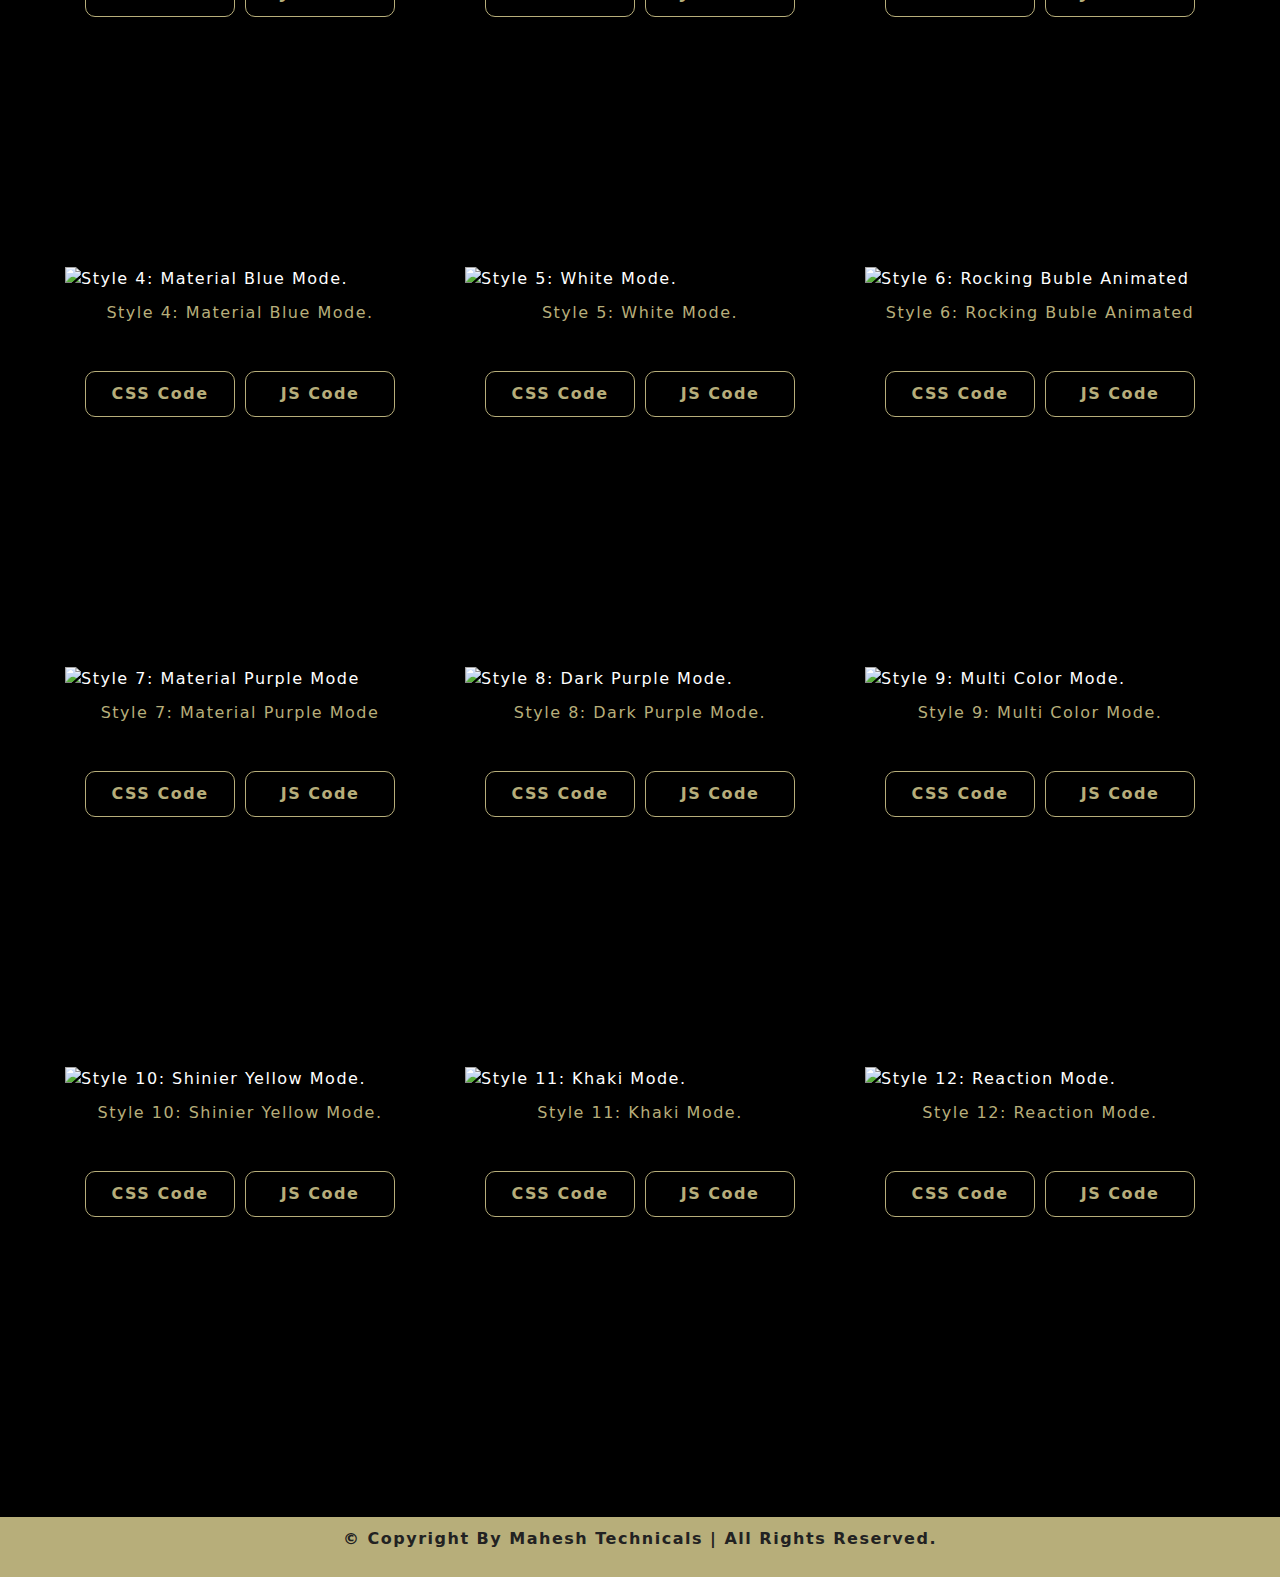
==== commit 15cbf5a2: "Change api path for easy use." ====
--- a/index.html
+++ b/index.html
@@ -164,7 +164,7 @@
   <!-- Bootstrap JS -->
   <script src="https://stackpath.bootstrapcdn.com/bootstrap/4.5.2/js/bootstrap.min.js"></script>
 
-  <script src="public/api.js">
+  <script src="api/api.js">
     public / api.js
   </script>
 
